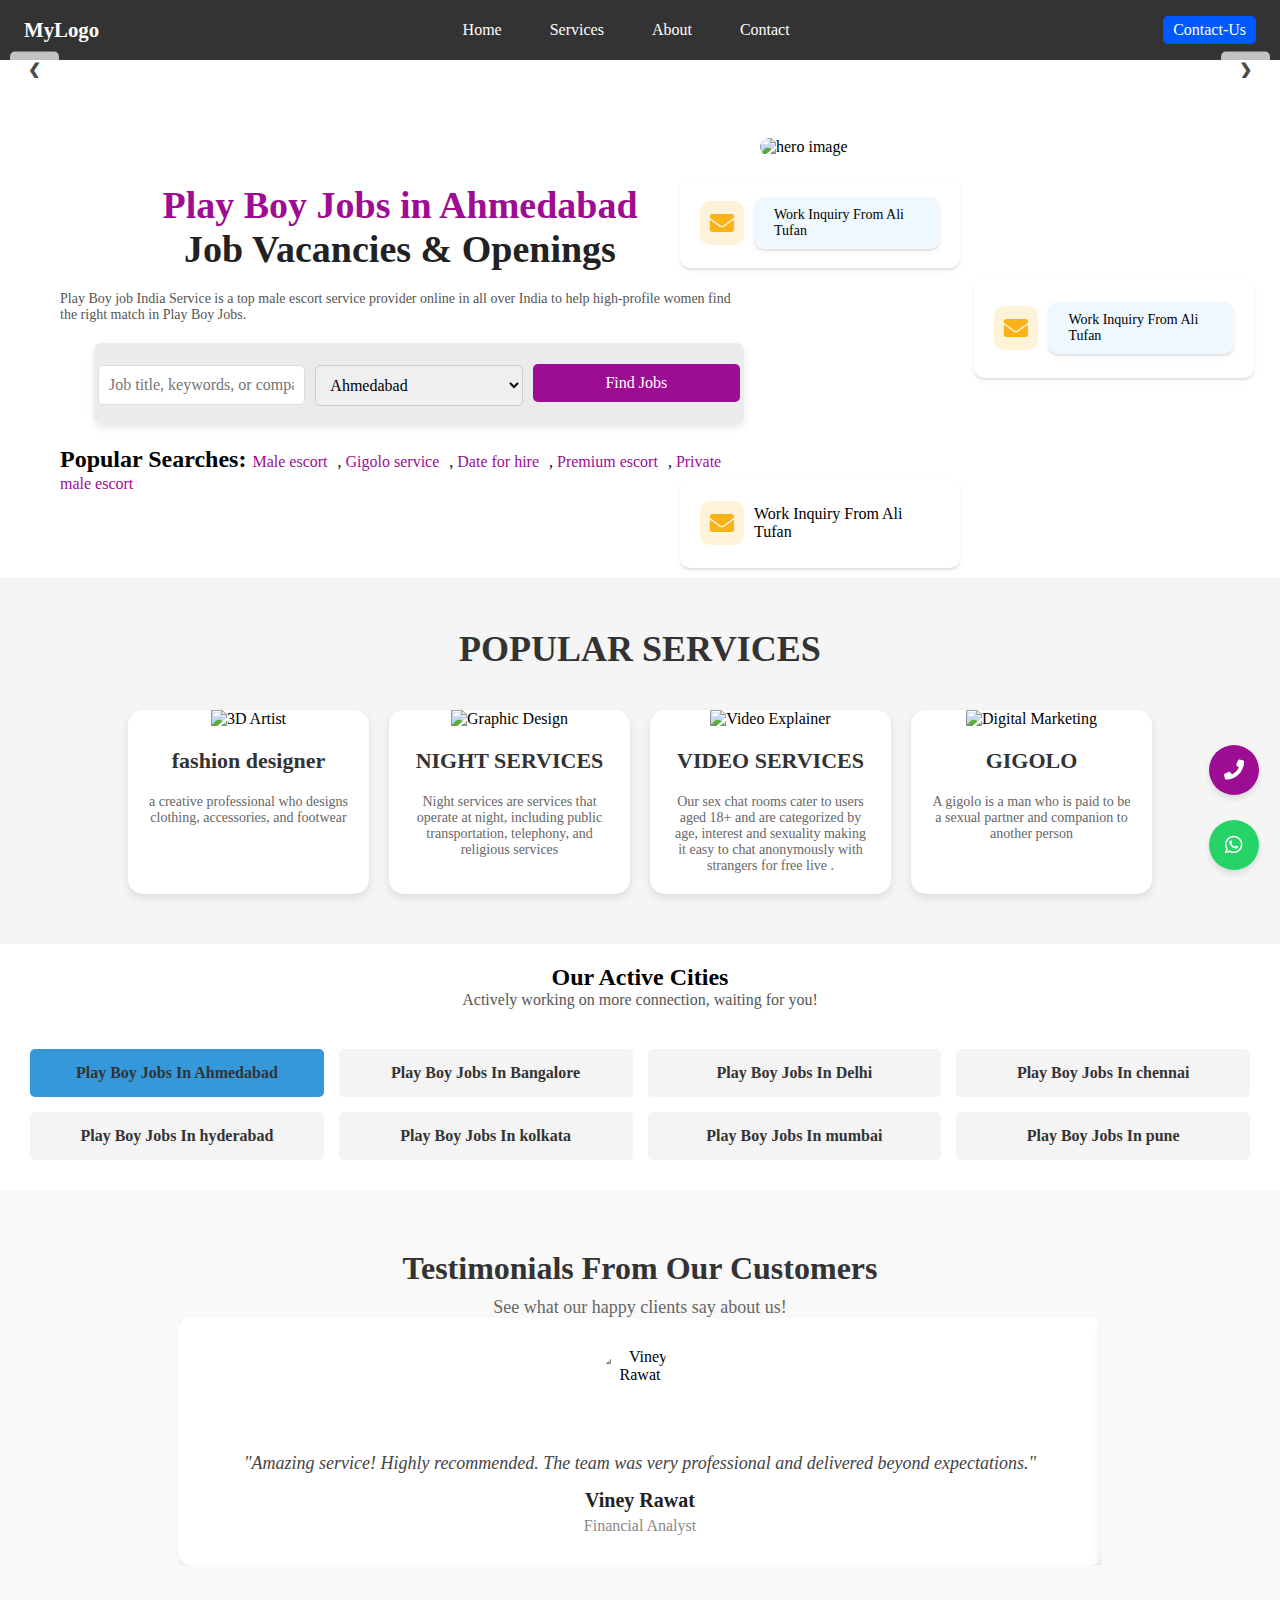
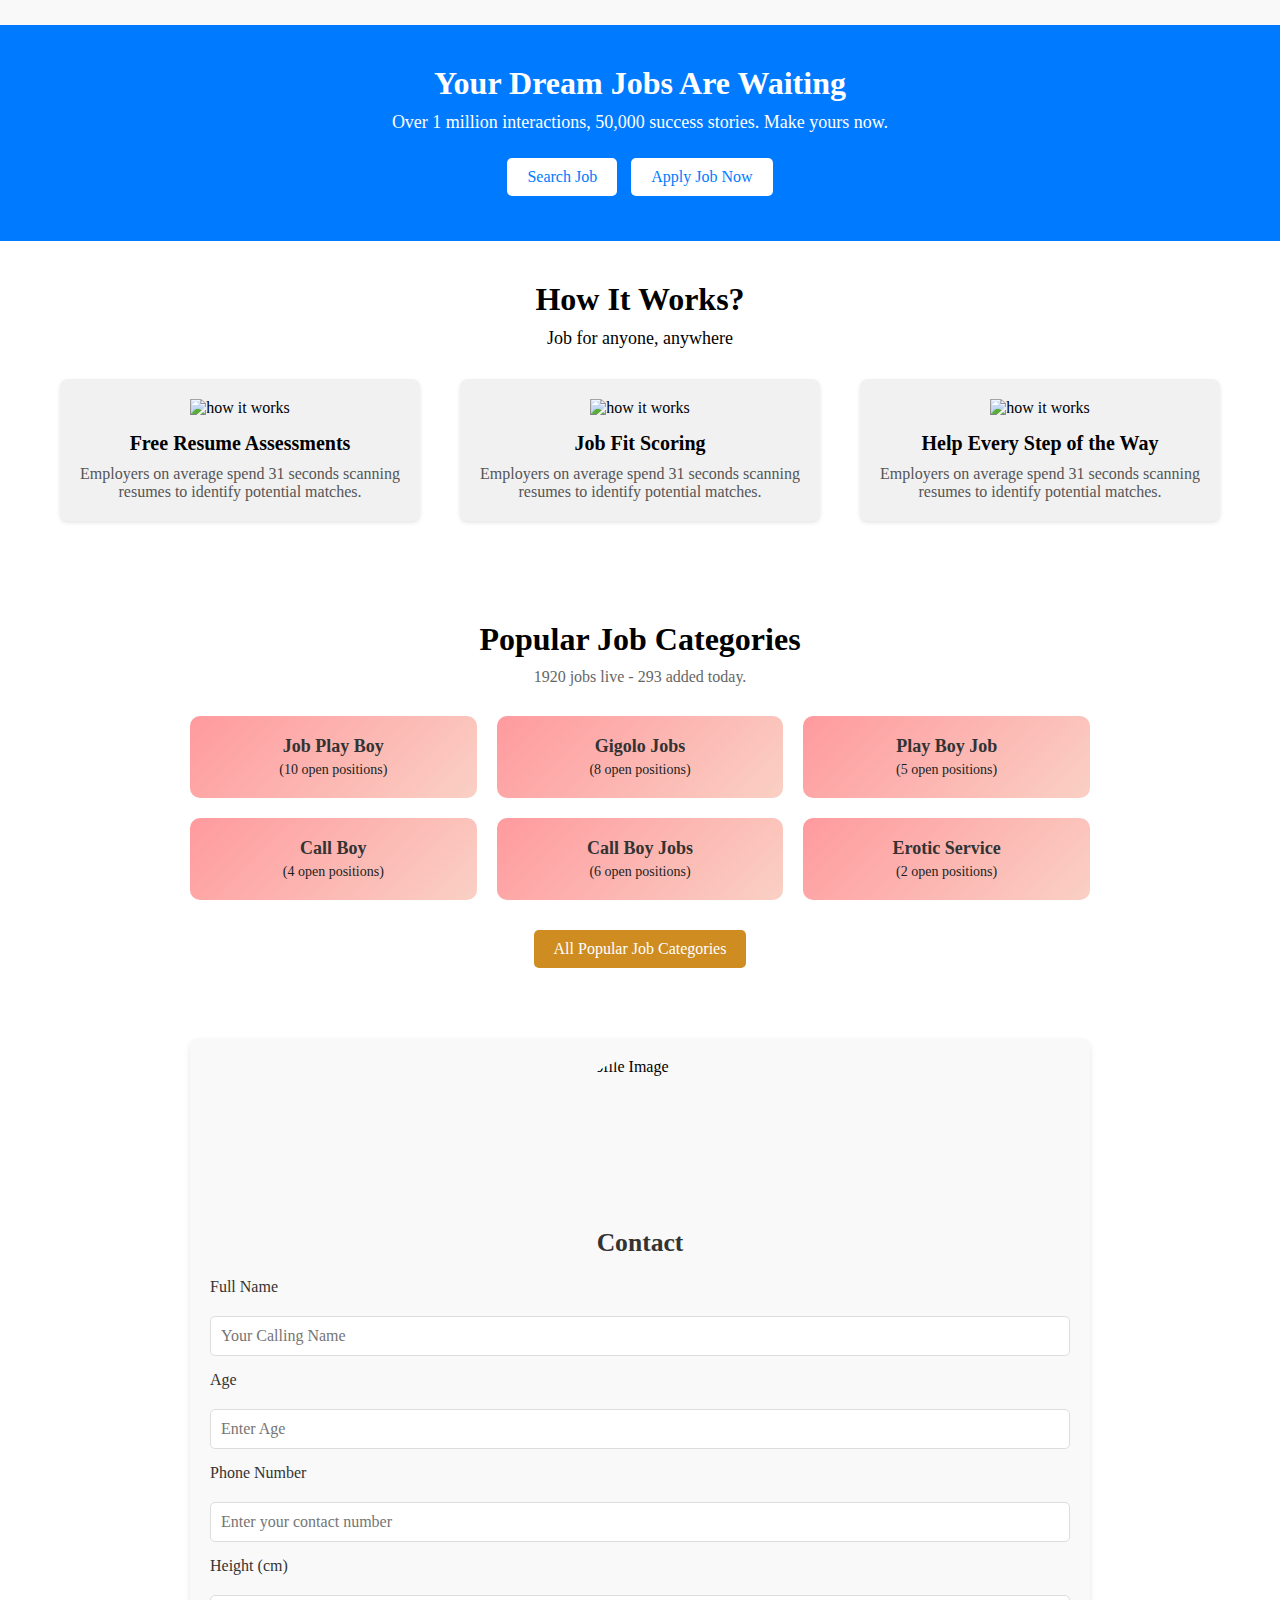
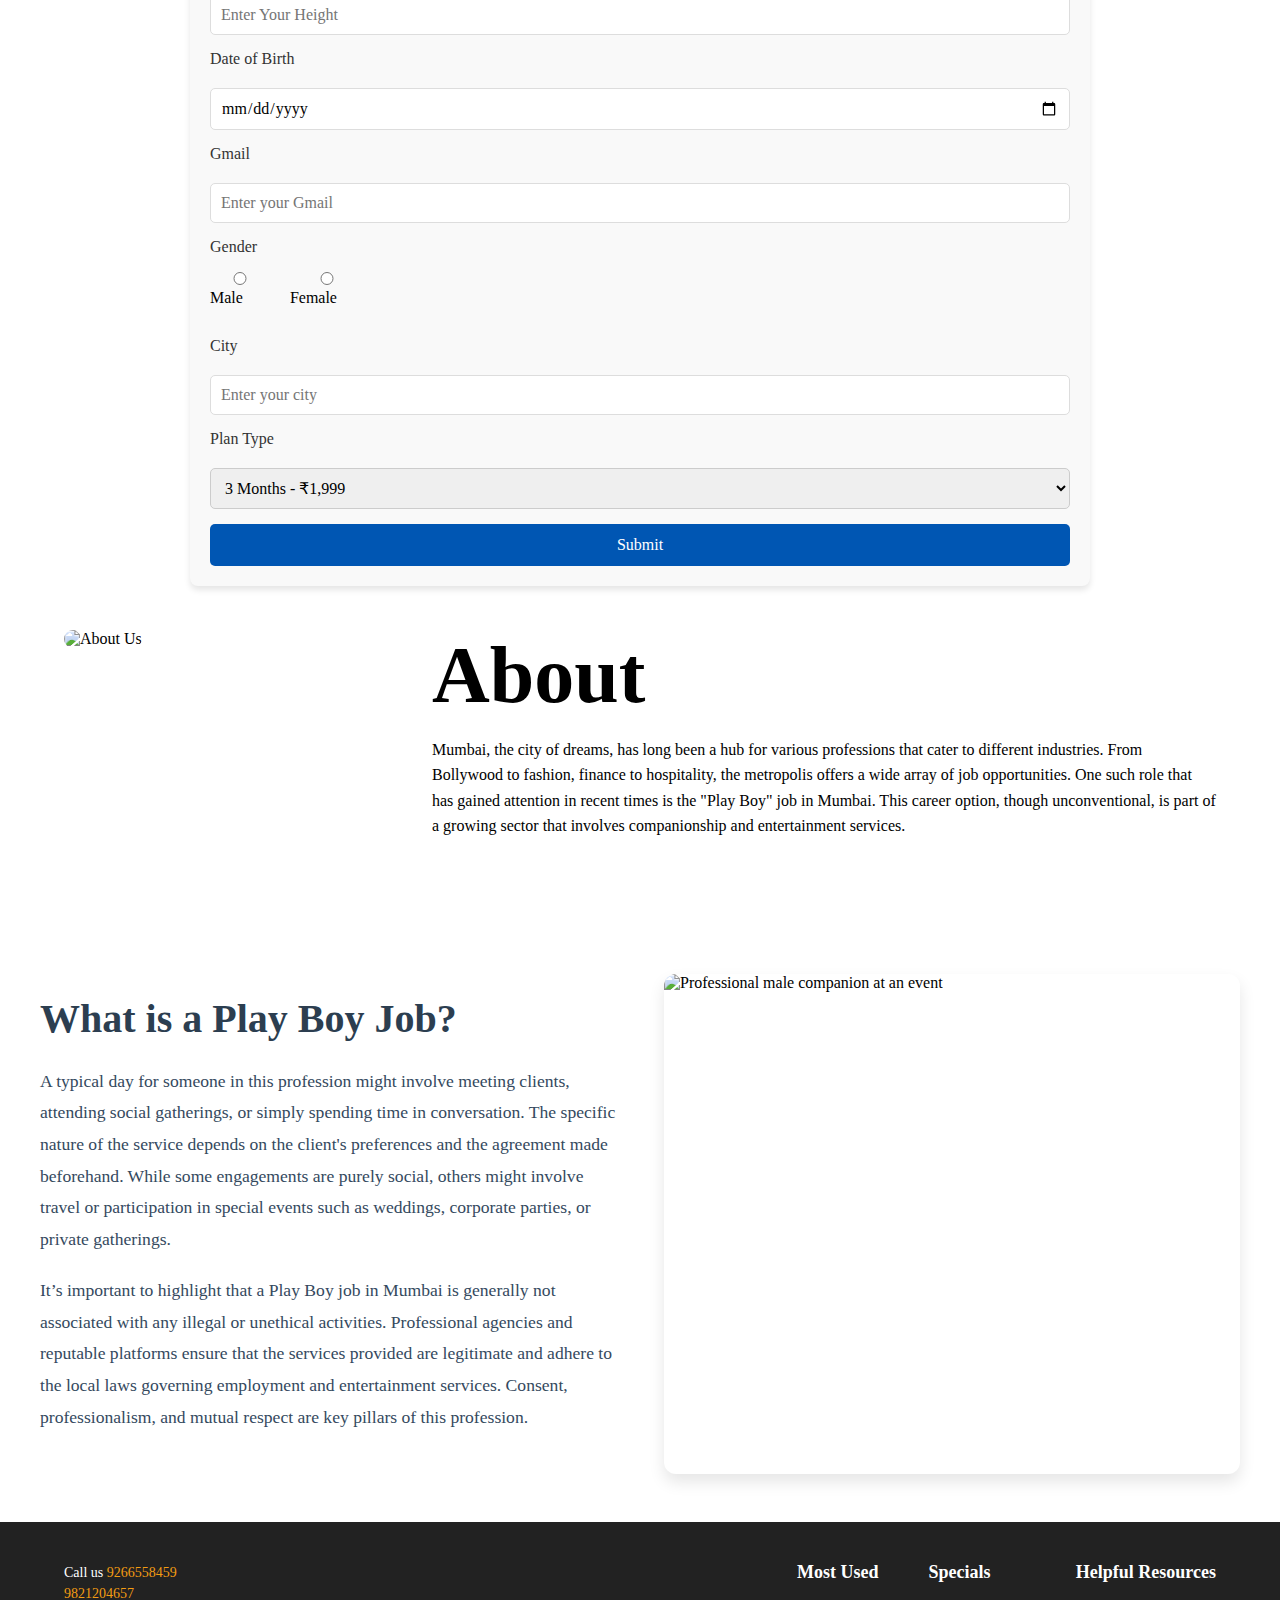
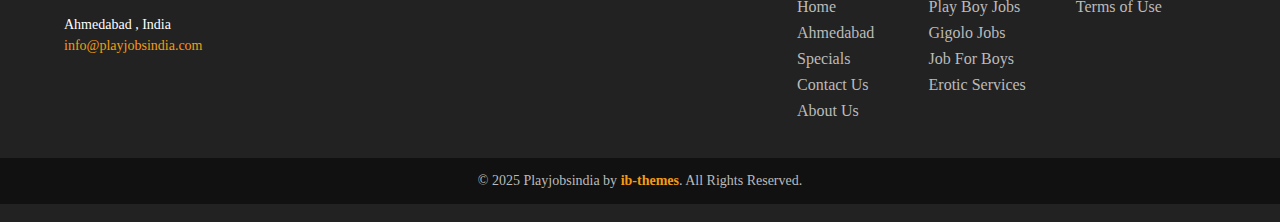
==== Cities/ahmedabad.html @ cc44d90b "Your commit message" ====
<!DOCTYPE html>
<html lang="en">

<head>
    <meta charset="UTF-8">
    <meta name="viewport" content="width=device-width, initial-scale=1.0">
    <title>Play Boy Jobs in Ahmedabad</title>
    <link rel="stylesheet" href="../styles.css">
    <link rel="stylesheet" href="../responsive.css">
    <script src="https://kit.fontawesome.com/a076d05399.js" crossorigin="anonymous"></script>
    <link rel="stylesheet" href="https://cdnjs.cloudflare.com/ajax/libs/font-awesome/4.7.0/css/font-awesome.min.css">
    <link rel="stylesheet" href="https://cdnjs.cloudflare.com/ajax/libs/font-awesome/5.15.4/css/all.min.css">
    <script src="https://cdn.tailwindcss.com"></script>


</head>
<style>
    .tel_a,
    .whatsapp_a {
        position: fixed;
        width: 50px;
        height: 50px;
        display: flex;
        justify-content: center;
        align-items: center;
        color: white;
        border-radius: 50%;
        z-index: 1000;
        text-decoration: none;
        box-shadow: 0 4px 6px rgba(0, 0, 0, 0.1);
    }

    .tel_a {
        right: 11px;
        /* top: 65%; */
        bottom: 20%;
        background-color: #9d0d93;
    }

    .whatsapp_a {
        right: 11px;
        /* top: 75%; */
        bottom: 20%;
        background-color: #25D366;
    }

    /* Icon size */
    .fa-phone,
    .fa-whatsapp {
        font-size: 20px;
    }
</style>

<body>

    <a href="tel:+91-9876543210" class="tel_a" style="right: 21px; bottom: 105px; background-color: #9d0d93;"
        target="_blank" rel="noreferrer noopener">
        <i class="fa fa-phone" aria-hidden="true"></i>
    </a>
    <a href="https://wa.me/+91-0987654321" class="whatsapp_a"
        style="right: 21px; bottom: 30px; background-color: #25D366;" target="_blank" rel="noreferrer noopener">
        <i class="fab fa-whatsapp whatsapp-logo"></i>
    </a>

    <header>
        <nav class="navbar">
            <div class="navbar-left">
                <button class="navbar-toggle" aria-label="Toggle navigation">☰</button>
                <div class="navbar-logo">
                    <a href="/index.html">MyLogo</a>
                </div>
            </div>

            <ul class="navbar-menu">
                <li><a href="#">Home</a></li>
                <li><a href="#jobs" class="dropdown-toggle">Services</a></li>
                <li><a href="#about">About</a></li>
                <li><a href="#profile-container">Contact</a></li>
            </ul>

            <div class="navbar-buttons">
                <a href="tel:+91-9876543210">
                    <div class="blinking-tag">Contact-Us</div>
                </a>
            </div>
        </nav>
    </header>
    <!-- slider-container -->

    <div class="slider-container">
        <div class="slide">
            <img src="https://images.unsplash.com/photo-1560439972-1af698047fa3?q=80&w=1374&auto=format&fit=crop&ixlib=rb-4.0.3&ixid=M3wxMjA3fDB8MHxwaG90by1wYWdlfHx8fGVufDB8fHx8fA%3D%3D"
                alt="" />
            <div class="caption">
                <h3>FIND YOUR DREAM-PARTNER</h3>
                <p>Finding your dream partner is about self-awareness, compatibility, and emotional connection.</p>
                <button>Join-Us</button>
            </div>
        </div>

        <div class="slide">
            <img src="https://images.unsplash.com/photo-1550155891-1ab2d265d9c3?q=80&w=1374&auto=format&fit=crop&ixlib=rb-4.0.3&ixid=M3wxMjA3fDB8MHxwaG90by1wYWdlfHx8fGVufDB8fHx8fA%3D%3D"
                alt="" />
            <div class="caption">
                <h3>FIND YOUR DREAM-PARTNER</h3>
                <p>Finding your dream partner is about self-awareness, compatibility, and emotional connection.</p>
                <button>Join-Us</button>
            </div>
        </div>

        <div class="slide">
            <img src="https://images.unsplash.com/photo-1592398289517-d9437d109bc2?q=80&w=1470&auto=format&fit=crop&ixlib=rb-4.0.3&ixid=M3wxMjA3fDB8MHxwaG90by1wYWdlfHx8fGVufDB8fHx8fA%3D%3D"
                alt="" />
            <div class="caption">
                <h3>FIND YOUR DREAM-PARTNER</h3>
                <p>Finding your dream partner is about self-awareness, compatibility, and emotional connection.</p>
                <button>Join-Us</button>
            </div>
        </div>

        <div class="slide">
            <img src="https://images.unsplash.com/photo-1622504549828-0d1bc1b7615d?q=80&w=1470&auto=format&fit=crop&ixlib=rb-4.0.3&ixid=M3wxMjA3fDB8MHxwaG90by1wYWdlfHx8fGVufDB8fHx8fA%3D%3D"
                alt="" />
            <div class="caption">
                <h3>FIND YOUR DREAM-PARTNER</h3>
                <p>Finding your dream partner is about self-awareness, compatibility, and emotional connection.</p>
                <button>Join-Us</button>
            </div>
        </div>


        <span class="arrow prev" onclick="controller(-1)">&#10094;</span>
        <span class="arrow next" onclick="controller(1)">&#10095;</span>
    </div>

    <!-- ================banner-section================= -->

    <section class="banner-section">
        <div class="auto-container">
            <div class="row">
                <!-- Left Content -->
                <div class="content-column">
                    <div class="inner-column">
                        <div class="title-box">
                            <h3><span class="colored">Play Boy Jobs in Ahmedabad</span><br> Job Vacancies & Openings</h3>
                            <div class="text">Play Boy job India Service is a top male escort service provider online in
                                all over India to help high-profile women find the right match in Play Boy Jobs.</div>
                        </div>

                        <!-- Job Search Form -->
                        <div class="container">
                            <div class="job-search-form">
                                <form>
                                    <div class="form-group">
                                        <input type="text" name="job_search"
                                            placeholder="Job title, keywords, or company">
                                    </div>
                                    <div class="form-group">
                                        <!-- <span class="icon"><i class="fas fa-map-marker-alt"></i></span> -->
                                        <select>
                                            <option disabled selected>Ahmedabad</option>
                                            <option value="Mumbai">Mumbai</option>
                                            <option value="Pune">Pune</option>
                                            <option value="Goa">Goa</option>
                                            <option value="Hyderabad">Hyderabad</option>
                                            <option value="Chennai">Chennai</option>
                                            <option value="Kolkata">Kolkata</option>
                                        </select>
                                    </div>
                                    <div class="form-group btn-box">
                                        <button type="submit" class="theme-btn">Find Jobs</button>
                                    </div>
                                </form>
                            </div>
                        </div>

                        <!-- Popular Searches -->
                        <div class="popular-searches">
                            <span class="title">Popular Searches: </span>
                            <a href="#">Male escort</a>, <a href="#">Gigolo service</a>, <a href="#">Date for hire</a>,
                            <a href="#">Premium escort</a>, <a href="#">Private male escort</a>
                        </div>
                    </div>
                </div>

                <!-- Right Image Column -->
                <div class="image-column">
                    <div class="image-box">
                        <img src="https://i.pinimg.com/736x/96/c2/92/96c292b9d99765be9cb2993d35651039.jpg"
                            alt="hero image">
                    </div>
                </div>
                <div id="img-box">
                    <i class="fa fa-envelope"
                        style="font-size:24px; padding:10px ; background-color: #FEF2D9; border-radius: 10px; color: #FAB317;"></i>
                    <p>Work Inquiry From
                        Ali Tufan
                    </p>
                </div>
                <div id="img-box2">
                    <i class="fa fa-envelope"
                        style="font-size:24px; padding:10px ; background-color: #FEF2D9; border-radius: 10px; color: #FAB317;"></i>
                    <p>Work Inquiry From
                        Ali Tufan
                    </p>
                </div>
                <div id="img-box3">
                    <i class="fa fa-envelope"
                        style="font-size:24px; padding:10px ; background-color: #FEF2D9; border-radius: 10px; color: #FAB317;"></i>
                    <p>Work Inquiry From
                        Ali Tufan
                    </p>
                </div>
            </div>
        </div>
    </section>

    <!-- =======================================services=========================== -->

    <section class="services" id="jobs">
        <h2>POPULAR SERVICES</h2>
        <div class="service-grid">
            <div class="service-card">
                <img src="https://i.pinimg.com/736x/cb/ee/96/cbee961c0a843c94cdf57c15c190bc5f.jpg" alt="3D Artist">
                <h3>fashion designer</h3>
                <p> a creative professional who designs clothing, accessories, and footwear</p>
            </div>
            <div class="service-card">
                <img src="https://i.pinimg.com/736x/65/b3/b2/65b3b22b02936aeac9530bd9e13bb957.jpg" alt="Graphic Design">
                <h3>NIGHT SERVICES</h3>
                <p>Night services are services that operate at night, including public transportation, telephony, and
                    religious services</p>
            </div>
            <div class="service-card">
                <img src="https://i.pinimg.com/736x/9f/69/a7/9f69a78a827f459b8a5b2a54199bc01d.jpg"
                    alt="Video Explainer">
                <h3>VIDEO SERVICES</h3>
                <p>Our sex chat rooms cater to users aged 18+ and are categorized by age, interest and sexuality making
                    it easy to chat anonymously with strangers for free live .</p>
            </div>
            <div class="service-card">
                <img src="https://i.pinimg.com/736x/53/f3/c6/53f3c66dc0bea7f7d702923ff4ca9a2c.jpg"
                    alt="Digital Marketing">
                <h3>GIGOLO</h3>
                <p>A gigolo is a man who is paid to be a sexual partner and companion to another person</p>
            </div>
        </div>
    </section>


    <section id="active-cities">
        <div id="heading">
            <h2>Our Active Cities</h2>
            <p>Actively working on more connection, waiting for you!</p>
        </div>

        <div id="city-links">
            <div class="city">
                <a href="ahmedabad.html" style="background-color: #3498DB;">Play Boy Jobs In Ahmedabad</a>
            </div>
            <div class="city">
                <a href="banglore.html">Play Boy Jobs In Bangalore</a>
            </div>
            <div class="city">
                <a href="Delhi.html">Play Boy Jobs In Delhi</a>
            </div>
            <div class="city">
                <a href="chennai.html">Play Boy Jobs In chennai</a>
            </div>
            <div class="city">
                <a href="hyderabad.html">Play Boy Jobs In hyderabad</a>
            </div>
            <div class="city">
                <a href="kolkata.html">Play Boy Jobs In kolkata</a>
            </div>
            <div class="city">
                <a href="mumbai.html">Play Boy Jobs In mumbai</a>
            </div>
            <div class="city">
                <a href="pune.html">Play Boy Jobs In pune</a>
            </div>
        </div>


    </section>

    <!-- ==================================================testimonial-section===================== -->
    <section class="testimonial-section">
        <div class="container">
            <div class="sec-title text-center">
                <h2>Testimonials From Our Customers</h2>
                <p>See what our happy clients say about us!</p>
            </div>
            <div class="testimonial-carousel">
                <div class="testimonial-track">
                    <!-- Testimonial Cards -->
                    <div class="testimonial-card">
                        <div class="reviewer-img">
                            <img src="https://i.pinimg.com/736x/34/ae/5c/34ae5c14367bb76db484e59cf4d4691a.jpg"
                                alt="Viney Rawat">
                        </div>
                        <div class="testimonial-content">
                            <p>"Amazing service! Highly recommended. The team was very professional and delivered beyond
                                expectations."</p>
                        </div>
                        <div class="testimonial-info">
                            <h4>Viney Rawat</h4>
                            <span>Financial Analyst</span>
                        </div>
                    </div>

                    <div class="testimonial-card">
                        <div class="reviewer-img">
                            <img src="https://i.pinimg.com/736x/8d/f1/14/8df114c8c324f0b44e18a008f83ef41a.jpg"
                                alt="Aditya Sharma">
                        </div>
                        <div class="testimonial-content">
                            <p>"They provide 100% genuine service. Been using them since 2005, and I am extremely
                                satisfied."</p>
                        </div>
                        <div class="testimonial-info">
                            <h4>Aditya Sharma</h4>
                            <span>Software Engineer</span>
                        </div>
                    </div>

                    <div class="testimonial-card">
                        <div class="reviewer-img">
                            <img src="https://i.pinimg.com/736x/7a/44/3d/7a443dff8d701f115093e763296360c7.jpg"
                                alt="Radhika Patel">
                        </div>
                        <div class="testimonial-content">
                            <p>"Their marketing service helped me gain more clients locally. I would definitely use them
                                again!"</p>
                        </div>
                        <div class="testimonial-info">
                            <h4>Radhika Patel</h4>
                            <span>Marketing Executive</span>
                        </div>
                    </div>
                </div>
            </div>
        </div>
    </section>


    <!-- ==========================================================call-to-action-two========================= -->
    <section class="call-to-action-two" style="background-image: url(1.jpg);">
        <div class="auto-container">
            <div class="sec-title light text-center">
                <h2>Your Dream Jobs Are Waiting</h2>
                <div class="text">Over 1 million interactions, 50,000 success stories. Make yours now.</div>
            </div>
            <div class="btn-box">
                <a class="theme-btn btn-style-three" href="#">Search Job</a>
                <a class="theme-btn btn-style-two" href="#">Apply Job Now</a>
            </div>
        </div>
    </section>

    <section class="work-section">
        <div class="auto-container">
            <div class="sec-title text-center">
                <h2>How It Works?</h2>
                <div class="text" style="text-align: center;">Job for anyone, anywhere</div>
            </div>
            <div class="row">
                <div class="work-block">
                    <div class="inner-box">
                        <figure class="image">
                            <img src="https://www.playboyjobsindia.com/images/resource/work-1.png" alt="how it works">
                        </figure>
                        <h5>Free Resume Assessments</h5>
                        <p>Employers on average spend 31 seconds scanning resumes to identify potential matches.</p>
                    </div>
                </div>
                <div class="work-block">
                    <div class="inner-box">
                        <figure class="image">
                            <img src="https://www.playboyjobsindia.com/images/resource/work-2.png" alt="how it works">
                        </figure>
                        <h5>Job Fit Scoring</h5>
                        <p>Employers on average spend 31 seconds scanning resumes to identify potential matches.</p>
                    </div>
                </div>
                <div class="work-block">
                    <div class="inner-box">
                        <figure class="image">
                            <img src="https://www.playboyjobsindia.com/images/resource/work-3.png" alt="how it works">
                        </figure>
                        <h5>Help Every Step of the Way</h5>
                        <p>Employers on average spend 31 seconds scanning resumes to identify potential matches.</p>
                    </div>
                </div>
            </div>
        </div>
    </section>

    <!-- ===================================gallery-section===================================== -->


    <!-- ============================================Popular Job Categories================================= -->

    <section class="job-categories" id="hh">
        <div class="container">
            <div class="section-title">
                <h2>Popular Job Categories</h2>
                <p>1920 jobs live - 293 added today.</p>
            </div>
            <div class="categories-grid">
                <a href="/specials/job-play-boy" class="category-card">
                    <h3>Job Play Boy</h3>
                    <p>(10 open positions)</p>
                </a>
                <a href="/specials/gigolo-jobs" class="category-card">
                    <h3>Gigolo Jobs</h3>
                    <p>(8 open positions)</p>
                </a>
                <a href="/specials/play-boy-job" class="category-card">
                    <h3>Play Boy Job</h3>
                    <p>(5 open positions)</p>
                </a>
                <a href="/specials/call-boy" class="category-card">
                    <h3>Call Boy</h3>
                    <p>(4 open positions)</p>
                </a>
                <a href="/specials/call-boy-jobs" class="category-card">
                    <h3>Call Boy Jobs</h3>
                    <p>(6 open positions)</p>
                </a>
                <a href="/specials/erotic-service" class="category-card">
                    <h3>Erotic Service</h3>
                    <p>(2 open positions)</p>
                </a>
            </div>
            <div class="all-categories">
                <a href="#" class="btn">All Popular Job Categories</a>
            </div>
        </div>
    </section>




    <!-- =============================================contact us ===================== -->

    <div id="profile-container">
        <img src="https://i.pinimg.com/736x/b7/87/d1/b787d1ed072b9d69a8b1589d99a6e250.jpg" alt="Profile Image"
            id="profile-image">
        <div class="form-section">
            <h3>Contact</h3>
            <form id="profile-form">
                <div class="form-group">
                    <label for="full-name" class="form-label">Full Name</label>
                    <input type="text" id="full-name" name="fullName" placeholder="Your Calling Name" required>

                    <label for="age" class="form-label">Age</label>
                    <input type="number" id="age" name="age" placeholder="Enter Age" required>

                    <label for="phone-number" class="form-label">Phone Number</label>
                    <input type="number" id="phone-number" name="phone" placeholder="Enter your contact number"
                        required>

                    <label for="height" class="form-label">Height (cm)</label>
                    <input type="number" id="height" name="height" placeholder="Enter Your Height" required>

                    <label for="dob" class="form-label">Date of Birth</label>
                    <input type="date" id="dob" name="dob" required>

                    <label for="email" class="form-label">Gmail</label>
                    <input type="email" id="email" name="gmail" placeholder="Enter your Gmail" required>

                    <label for="gender" class="form-label">Gender</label>
                    <div class="gender-options">
                        <div>
                            <input type="radio" id="male" name="gender" value="male">
                            <label for="male">Male</label>
                        </div>
                        <div>
                            <input type="radio" id="female" name="gender" value="female">
                            <label for="female">Female</label>
                        </div>
                    </div>

                    <label for="city" class="form-label">City</label>
                    <input type="text" id="city" name="city" placeholder="Enter your city" required>

                    <label for="plan-type" class="form-label">Plan Type</label>
                    <select id="plan-type" name="playType" required>
                        <option disabled>Select Play Type</option>
                        <option value="3-months">3 Months - ₹1,999</option>
                        <option value="6-months">6 Months - ₹3,499</option>
                        <option value="12-months">12 Months - ₹4,999</option>
                    </select>

                    <button type="submit" id="submit-btn">Submit</button>
                </div>
            </form>
        </div>
    </div>


    <!-- About Section -->
    <section id="about" class="about">
        <div class="container">
            <div class="about-content">
                <div class="about-image">
                    <img src="https://i.pinimg.com/736x/d1/0b/d2/d10bd22071329cfb0d02f15dec298222.jpg" alt="About Us">
                </div>
                <div class="about-text">
                    <h2>About</h2>
                    <p>Mumbai, the city of dreams, has long been a hub for various professions that cater to different
                        industries. From Bollywood to fashion, finance to hospitality, the metropolis offers a wide
                        array of job opportunities. One such role that has gained attention in recent times is the "Play
                        Boy" job in Mumbai. This career option, though unconventional, is part of a growing sector that
                        involves companionship and entertainment services.</p>
                </div>
            </div>
        </div>
    </section>


    <!-- what is play boy job  -->
    <section class="playboy-job-section">
        <div class="content-container">
            <!-- Text Content -->
            <div class="text-content">
                <h2>What is a Play Boy Job?</h2>
                <p>A typical day for someone in this profession might involve meeting clients, attending social
                    gatherings, or simply spending time in conversation. The specific nature of the service depends on
                    the client's preferences and the agreement made beforehand. While some engagements are purely
                    social, others might involve travel or participation in special events such as weddings, corporate
                    parties, or private gatherings.</p>

                <p>It’s important to highlight that a Play Boy job in Mumbai is generally not associated with any
                    illegal or unethical activities. Professional agencies and reputable platforms ensure that the
                    services provided are legitimate and adhere to the local laws governing employment and entertainment
                    services. Consent, professionalism, and mutual respect are key pillars of this profession.</p>
            </div>

            <!-- Image Section -->
            <div class="image-container">
                <img src="https://i.pinimg.com/736x/47/1a/9d/471a9ded77c79e6bc627622f149001b6.jpg"
                    alt="Professional male companion at an event" class="styled-image">
            </div>
        </div>
    </section>



    <footer class="footer" id="solutions">
        <div class="container">
            <div class="footer-widgets">
                <div class="footer-about">
                    <div class="footer-logo">
                        <!-- <a href="/gallery#"><img src="" alt="brand"></a> -->
                    </div>
                    <p class="footer-phone">
                        <span>Call us </span>
                        <a href="tel:+919266558459">9266558459</a><br>
                        <a href="tel:+919821204657">9821204657</a>
                    </p>
                    <p class="footer-address">
                        Ahmedabad , India<br>
                        <a class="footer-email" href="mailto:info@playjobsindia.com">info@playjobsindia.com</a>
                    </p>
                </div>
                <div class="footer-links">
                    <div class="footer-column">
                        <h4>Most Used</h4>
                        <ul>
                            <li><a href="#">Home</a></li>
                            <li><a href="#">Ahmedabad</a></li>
                            <li><a href="#">Specials</a></li>
                            <li><a href="#">Contact Us</a></li>
                            <li><a href="#">About Us</a></li>
                        </ul>
                    </div>
                    <div class="footer-column">
                        <h4>Specials</h4>
                        <ul>
                            <li><a href="#">Play Boy Jobs</a></li>
                            <li><a href="#">Gigolo Jobs</a></li>
                            <li><a href="#">Job For Boys</a></li>
                            <li><a href="#">Erotic Services</a></li>
                        </ul>
                    </div>
                    <div class="footer-column">
                        <h4>Helpful Resources</h4>
                        <ul>
                            <li><a href="#">Terms of Use</a></li>
                        </ul>
                    </div>
                </div>
            </div>
        </div>
        <div class="footer-bottom">
            <div class="container">
                <div class="footer-copyright">
                    <p>© 2025 Playjobsindia by <a href="#">ib-themes</a>. All Rights Reserved.</p>
                </div>
            </div>
        </div>
    </footer>



    <!-- Back to Top Button -->
    <button id="back-to-top" title="Go to top"><i class="fas fa-arrow-up"></i></button>

    <script src="../script.js"></script>
</body>

</html>
---- styles.css ----
/* General Reset */
* {
    margin: 0;
    padding: 0;
    box-sizing: border-box;
    font-family: gilroy;
}

html,
body {
    width: 100%;
    height: 100%;
}


/* Navbar Styling */
.navbar {
    display: flex;
    justify-content: space-between;
    align-items: center;
    background-color: #333;
    padding: 0.8rem 1.5rem;
    color: white;
    position: relative;
}

/* Toggle button on the left */
.navbar-toggle {
    display: none;
    background: none;
    border: none;
    color: white;
    font-size: 1.5rem;
    cursor: pointer;
    margin-right: 10px;
}

.navbar-left {
    display: flex;
    align-items: center;
}

.navbar-logo a {
    font-size: 1.3rem;
    font-weight: bold;
    color: white;
    text-decoration: none;
}

.navbar-menu {
    display: flex;
    align-items: center;
    gap: 1rem;
    justify-content: center;
    flex-grow: 1;
    z-index: 1000;
}


.navbar-menu li {
    position: relative;
    list-style: none;
}

.navbar-menu a {
    color: white;
    padding: 0.5rem 1rem;
    display: block;
    text-decoration: none;
}

/* Dropdown Menu */
.dropdown-menu {
    display: none;
    position: absolute;
    top: 100%;
    left: 0;
    padding: 0.5rem 0;
    border-radius: 4px;
    z-index: 1000;
    min-width: 150px;
}

.dropdown-menu a {
    padding: 0.5rem 1rem;
    display: block;
    color: white;
}

.dropdown-menu a:hover {
    background-color: #0056b3;
}

/* Buttons */
.navbar-buttons {
    display: flex;
    gap: 0.5rem;
    margin-left: auto;
}

.btn {
    padding: 0.3rem 0.8rem;
    border: none;
    border-radius: 4px;
    cursor: pointer;
    font-size: 0.85rem;
}

.btn.primary {
    background-color: #007bff;
    color: white;
}

.btn.primary:hover {
    background-color: #0056b3;
}

.btn.secondary {
    background-color: #f8f9fa;
    color: #333;
}

.btn.secondary:hover {
    background-color: #e2e6ea;
}



.blinking-tag {
    display: inline-block;
    margin-left: 10px;
    padding: 5px 10px;
    background-color: rgb(0, 89, 255);
    color: white;
    border-radius: 5px;
    animation: blink 1s infinite;
}

@keyframes blink {

    0%,
    100% {
        opacity: 1;
    }

    50% {
        opacity: 0;
    }
}

@media (max-width: 768px) {
    .blinking-tag {
        padding: 3px 7px;
        font-size: 14px;
    }
}


/* ===================================.hero {===================== */
.slider-container {
    position: relative;
    width: 100%;
}

/* Hide all slides by default */
.slide {
    display: none;
}

/* Make images responsive */
.slide img {
    width: 100%;
    height: auto;
    /* Adjust dynamically */
    max-height: 500px;
    /* Set a max height for larger screens */
    object-fit: cover;
}

/* Arrows */
.arrow {
    cursor: pointer;
    position: absolute;
    top: 50%;
    transform: translateY(-50%);
    color: black;
    background-color: white;
    padding: 8px 18px;
    font-weight: bold;
    border: none;
    border-radius: 5px;
    opacity: 0.7;
    transition: 0.3s;
}

.arrow:hover {
    opacity: 1;
}

.next {
    right: 10px;
}

.prev {
    left: 10px;
}

/* Caption */
.caption {
    color: white;
    font-size: 1.5rem;
    /* Default font size */
    font-weight: bold;
    position: absolute;
    top: 20%;
    width: 100%;
    text-align: center;
    /* background-color: rgba(0, 0, 0, 0.5); */
    padding: 65px 0;
}

/* Heading inside caption */
.caption h3 {
    font-size: 3rem;
    color: rgb(255, 238, 3);
    margin-bottom: 10px;
}

/* Paragraph inside caption */
.caption p {
    font-size: 1.3rem;
    font-weight: 400;
    letter-spacing: 2px;
    color: rgb(255, 255, 255);
    background-color: #201f1f57;
    padding: 10px;
}

/* Button inside caption */
.caption button {
    margin-top: 10px;
    padding: 10px 30px;
    font-size: 1rem;
    background-color: orangered;
    border: none;
    color: white;
    border-radius: 10px;
    cursor: pointer;
    transition: 0.3s;
}

.caption button:hover {
    background-color: darkred;
}






/* Banner Section */
.banner-section {
    width: 100%;
    height: 500px;
    background-color: #ffffff;
    padding: 60px 20px;
    display: flex;
    justify-content: center;
    align-items: center;
    position: relative;
}

.auto-container {
    width: 100%;
    max-width: 1200px;
    margin: auto;
}

/* Two Column Layout */
.row {
    display: flex;
    flex-wrap: wrap;
    justify-content: space-between;
    align-items: center;
}

/* Left Content Column */
.content-column {
    width: 60%;
    padding: 20px;
}

/* Right Image Column */
.image-column {
    width: 40%;
    display: flex;
    justify-content: center;

}

#img-box {
    height: 90px;
    border-radius: 10px;
    width: 280px;
    background-color: #FFFFFF;
    -webkit-border-radius: 10px;
    -moz-border-radius: 10px;
    -ms-border-radius: 10px;
    -o-border-radius: 10px;
    display: flex;
    justify-content: center;
    align-items: center;
    position: absolute;
    right: 25%;
    top: 20%;
    gap: 10px;
    padding: 20px;
    box-shadow: 0 2px 2px 0 rgba(0, 0, 0, 0.1), 0 3px 10px 0 rgba(0, 0, 0, 0.03);
}


#img-box p {
    padding: 10px 20px;
    background-color: aliceblue;
    border-radius: 10px;
    font-size: 14px;
    -webkit-border-radius: 10px;
    -moz-border-radius: 10px;
    -ms-border-radius: 10px;
    -o-border-radius: 10px;
    box-shadow: 0 2px 2px 0 rgba(0, 0, 0, 0.1), 0 3px 10px 0 rgba(0, 0, 0, 0.03);
}

#img-box2 {
    height: 100px;
    border-radius: 10px;
    width: 280px;
    background-color: #FFFFFF;
    -webkit-border-radius: 10px;
    -moz-border-radius: 10px;
    -ms-border-radius: 10px;
    -o-border-radius: 10px;
    display: flex;
    justify-content: center;
    align-items: center;
    position: absolute;
    right: 2%;
    top: 40%;
    gap: 10px;
    padding: 20px;
    box-shadow: 0 2px 2px 0 rgba(0, 0, 0, 0.1), 0 3px 10px 0 rgba(0, 0, 0, 0.03);
}


#img-box2 p {
    padding: 10px 20px;
    background-color: aliceblue;
    border-radius: 10px;
    font-size: 14px;
    -webkit-border-radius: 10px;
    -moz-border-radius: 10px;
    -ms-border-radius: 10px;
    -o-border-radius: 10px;
    box-shadow: 0 2px 2px 0 rgba(0, 0, 0, 0.1), 0 3px 10px 0 rgba(0, 0, 0, 0.03);
}

@keyframes shakeIcon {
    0% {
        transform: rotate(0);
    }

    25% {
        transform: rotate(-10deg);
    }

    50% {
        transform: rotate(10deg);
    }

    75% {
        transform: rotate(-10deg);
    }

    100% {
        transform: rotate(0);
    }
}

@keyframes textMove {
    0% {
        transform: translateX(0);
    }

    50% {
        transform: translateX(5px);
    }

    100% {
        transform: translateX(0);
    }
}

#img-box3 {
    height: 90px;
    width: 280px;
    background-color: #FFFFFF;
    border-radius: 10px;
    display: flex;
    justify-content: center;
    align-items: center;
    position: absolute;
    right: 25%;
    top: 80%;
    gap: 10px;
    padding: 20px;
    box-shadow: 0 2px 2px 0 rgba(0, 0, 0, 0.1), 0 3px 10px 0 rgba(0, 0, 0, 0.03);
}

/* Hover Effects Inside the Box */
#img-box3:hover i {
    animation: shakeIcon 0.5s ease-in-out;
}

#img-box3:hover p {
    animation: textMove 0.5s ease-in-out;
}



/* Section styling */
.services {
    width: 100%;
    padding: 50px 10%;
    background-color: #f5f5f5;
    /* Light background */
    text-align: center;
}

.services h2 {
    font-size: 36px;
    color: #333;
    margin-bottom: 40px;
}

.service-grid {
    display: grid;
    grid-template-columns: repeat(4, 1fr);
    /* Exactly 2 cards per row */
    gap: 20px;
    /* Adjust spacing between cards */
    justify-items: center;
}

.service-card {
    width: 100%;
    background-color: #fff;
    border-radius: 15px;
    box-shadow: 0 4px 8px rgba(0, 0, 0, 0.1);
    /* Soft shadow */
    overflow: hidden;
    transition: transform 0.3s ease-in-out;
}

.service-card img {
    width: 100%;
    height: 200px;
    object-fit: cover;
    /* Make sure images cover the area without distortion */
}

.service-card h3 {
    font-size: 22px;
    color: #333;
    margin: 20px 0;
}

.service-card p {
    color: #666;
    font-size: 14px;
    margin: 0 20px 20px;
}

/* Hover effect */
.service-card:hover {
    transform: translateY(-10px);
    /* Slight lift effect on hover */
    box-shadow: 0 6px 12px rgba(0, 0, 0, 0.2);
    /* Increased shadow on hover */
}







/* Testimonials Section */
.testimonial-section {
    padding: 60px 10%;
    background-color: #f9f9f9;
    text-align: center;
}

.testimonial-section .sec-title h2 {
    font-size: 32px;
    color: #333;
    margin-bottom: 10px;
}

.testimonial-section .sec-title p {
    font-size: 18px;
    color: #666;
}

/* Carousel Styling */
.testimonial-carousel {
    width: 100%;
    overflow: hidden;
    position: relative;
    display: flex;
    justify-content: center;
    align-items: center;
}

.testimonial-track {
    display: flex;
    transition: transform 0.6s ease-in-out;
    width: 300%;
}

/* Testimonial Card */
.testimonial-card {
    flex: 1;
    min-width: 100%;
    background: white;
    border-radius: 10px;
    box-shadow: 0px 4px 10px rgba(0, 0, 0, 0.1);
    padding: 30px;
    text-align: center;
    transition: transform 0.3s ease-in-out;
}

/* Reviewer Image */
.reviewer-img {
    width: 90px;
    height: 90px;
    margin: 0 auto 15px;
    overflow: hidden;
    border-radius: 50%;
}

.reviewer-img img {
    width: 100%;
    height: 100%;
    object-fit: cover;
}

/* Text Content */
.testimonial-content p {
    font-size: 18px;
    color: #444;
    margin-bottom: 15px;
    font-style: italic;
}

/* Reviewer Info */
.testimonial-info h4 {
    font-size: 20px;
    color: #222;
    margin: 5px 0;
}

.testimonial-info span {
    font-size: 16px;
    color: #888;
}

/* Dots */
.dots {
    text-align: center;
    margin-top: 15px;
}

.dots span {
    height: 12px;
    width: 12px;
    margin: 0 5px;
    background-color: #bbb;
    display: inline-block;
    border-radius: 50%;
    cursor: pointer;
    transition: background-color 0.3s ease;
}

.dots span.active {
    background-color: #333;
}





/* Title Box */
.title-box h3 {
    font-size: 38px;
    color: #222;
    font-weight: bold;
}

.title-box .colored {
    color: #9d0d93;
}

.title-box .text {
    font-size: 14px;
    color: #555;
    margin-top: 17px;
}

/* Job Search Form */

.job-search-form {
    margin-top: 20px;
    /* padding: 20px; */
    background: rgb(235, 235, 235);
    width: 650px;
    border-radius: 8px;
    box-shadow: 0px 4px 8px rgba(0, 0, 0, 0.1);
    height: 80px;
    display: flex;
    justify-content: center;
    align-items: center;
}

.job-search-form form {
    display: flex;
    align-items: center;
    gap: 10px;
    justify-content: space-between;
}

/* Input and Select Fields */
.form-group {
    flex: 1;
    min-width: 200px;
}

.form-group input {
    width: 100%;
    padding: 10px;
    border: 1px solid #ccc;
    border-radius: 5px;
    font-size: 16px;
}

.form-group select {
    width: 100%;
    padding: 10px;
    border: 1px solid #ccc;
    border-radius: 5px;
    font-size: 16px;
}

/* Submit Button */
.btn-box button {
    background-color: #9d0d93;
    color: white;
    padding: 10px 15px;
    border: none;
    border-radius: 5px;
    cursor: pointer;
    font-size: 16px;
}

.btn-box button:hover {
    background-color: #7a0b72;
}

/* Popular Searches */
.popular-searches {
    margin-top: 20px;
}

.popular-searches .title {
    font-weight: bold;
}

.popular-searches a {
    color: #9d0d93;
    text-decoration: none;
    margin-right: 10px;
}

.popular-searches a:hover {
    text-decoration: underline;
}

/* Image Box */
.image-box {
    width: 500px;
    height: 400px;
    /* box-shadow: 0px 4px 8px rgba(0, 0, 0, 0.1); */

}

.image-box img {
    width: 100%;
    height: 100%;
    border-radius: 10px;
    object-fit: cover;
}







/* ======================img-container========================== */

#img-container {
    width: 1300px;
    margin: 20px auto;
    columns: 7;
    column-gap: 10px;
}


#img-container .box {
    width: 100%;
    margin-bottom: 5px;
}

#img-container .box img {
    max-width: 100%;
    border-radius: 15px;
    -webkit-border-radius: 15px;
    -moz-border-radius: 15px;
    -ms-border-radius: 15px;
    -o-border-radius: 15px;
}


/* Gallery Section Styling */
.profile-gallery {
    padding: 50px 0;
    background-color: #f8f9fa;
}

.profile-title h2 {
    font-size: 38px;
    font-weight: bold;
    text-align: center;
    margin-bottom: 10px;
}

.profile-title .profile-text {
    color: #666;
    font-size: 16px;
    margin-bottom: 30px;
    text-align: center;
    letter-spacing: 2px;
}

.profile-row {
    display: flex;
    flex-wrap: wrap;
    justify-content: center;
    gap: 20px;
}

.profile-card {
    background: #fff;
    border-radius: 10px;
    box-shadow: 0 4px 8px rgba(0, 0, 0, 0.1);
    overflow: hidden;
    transition: transform 0.3s ease;
    text-align: center;
    padding: 15px;
    max-width: 350px;
    height: 460px;
}

.profile-image-wrapper {
    overflow: hidden;
    border-radius: 10px;
}

.profile-image-container {
    height: 250px;
    width: 100%;
}

.profile-image-container img {
    width: 100%;
    height: 100%;
    object-fit: cover;
    border-radius: 10px;
    transition: transform 0.3s ease-in-out;
}

.profile-card:hover .profile-image-container img {
    transform: scale(1.1);
}

.profile-card-content h4 {
    font-size: 20px;
    margin: 10px 0 5px;
    font-weight: bold;
}

.profile-card-content p {
    font-size: 16px;
    color: #666;
    margin-bottom: 10px;
}

.profile-feedback-text {
    font-size: 14px;
    color: #444;
    margin-bottom: 15px;
}

.profile-contact-buttons a {
    display: inline-block;
    margin: 5px;
    padding: 8px 15px;
    background-color: #ce8c21;
    color: #fff;
    text-decoration: none;
    border-radius: 5px;
    transition: background-color 0.3s ease;
}

.profile-contact-buttons a:hover {
    background-color: #F39C12;
}

/* <!-- ============================================Popular Job Categories================================= --> */

/* General Styling */

/* Section Styling */
.job-categories {
    padding: 50px 20px;
    text-align: center;
    background-color: #fff;
}

.section-title h2 {
    font-size: 32px;
    font-weight: bold;
    margin-bottom: 10px;
}

.section-title p {
    font-size: 16px;
    color: #666;
    margin-bottom: 30px;
}

/* Grid Layout */
.categories-grid {
    display: grid;
    grid-template-columns: repeat(auto-fit, minmax(250px, 1fr));
    gap: 20px;
    max-width: 900px;
    margin: 0 auto;
}

/* Category Card */
.category-card {
    background: linear-gradient(135deg, #ff9a9e, #fad0c4);
    color: #201f1f;
    padding: 20px;
    border-radius: 10px;
    text-decoration: none;
    display: flex;
    flex-direction: column;
    align-items: center;
    transition: transform 0.3s ease, box-shadow 0.3s ease;
}

.category-card h3 {
    font-size: 18px;
    font-weight: 600;
    margin-bottom: 5px;
}

.category-card p {
    font-size: 14px;
}

.category-card:hover {
    transform: translateY(-5px);
    box-shadow: 0 10px 20px rgba(0, 0, 0, 0.15);
}

/* Button */
.all-categories {
    margin-top: 30px;
}

.btn {
    display: inline-block;
    padding: 10px 20px;
    background-color: #ce8c21;
    color: #fff;
    text-decoration: none;
    border-radius: 5px;
    font-size: 16px;
    transition: background-color 0.3s ease;
    font-weight: 500;
}

.btn:hover {
    background-color: #F39C12;
}



/* <!-- ==============================================Our Active Cities============================ --> */




#active-cities {
    font-family: Arial, sans-serif;
    margin: 20px;
}

#heading {
    text-align: center;
    margin-bottom: 30px;
}

#heading h2 {
    font-size: 24px;
    font-weight: bold;
}

#heading p {
    font-size: 16px;
    color: #555;
}

#city-links {
    display: grid;
    grid-template-columns: repeat(auto-fill, minmax(250px, 1fr));
    gap: 15px;
    padding: 10px;
}

.city a {
    display: block;
    text-decoration: none;
    background-color: #f4f4f4;
    padding: 15px;
    border-radius: 5px;
    color: #333;
    font-weight: bold;
    text-align: center;
    transition: background-color 0.3s ease;
}

.city a:hover {
    background-color: #007bff;
    color: #fff;
}

.special-links {
    margin-top: 30px;
}

.special a {
    display: block;
    background-color: #ddd;
    padding: 12px;
    margin: 5px 0;
    text-decoration: none;
    text-align: center;
    border-radius: 5px;
    color: #333;
    font-weight: bold;
}

.special a:hover {
    background-color: #28a745;
    color: white;
}








/* <!-- =============================================contact us ===================== --> */


.form-container {
    width: 100%;
    background-color: rgba(17, 24, 39, 1);
    padding: 2rem;
    color: rgba(243, 244, 246, 1);
    display: flex;
    justify-content: center;
    align-items: center;
    flex-direction: column;
}

.title {
    text-align: center;
    font-size: 1.5rem;
    line-height: 2rem;
    font-weight: 700;
}

.form {
    margin-top: 1.5rem;
    width: 300px;
}

.input-group {
    margin-top: 0.25rem;
    font-size: 0.875rem;
    line-height: 1.25rem;
}

.input-group label {
    display: block;
    color: rgba(156, 163, 175, 1);
    margin-bottom: 4px;
}

.input-group input {
    width: 100%;
    border-radius: 0.375rem;
    border: 1px solid rgba(55, 65, 81, 1);
    outline: 0;
    background-color: rgba(17, 24, 39, 1);
    padding: 0.75rem 1rem;
    color: rgba(243, 244, 246, 1);
}

.input-group input:focus {
    border-color: rgba(167, 139, 250);
}

.forgot {
    display: flex;
    justify-content: flex-end;
    font-size: 0.75rem;
    line-height: 1rem;
    color: rgba(156, 163, 175, 1);
    margin: 8px 0 14px 0;
}

.forgot a,
.signup a {
    color: rgba(243, 244, 246, 1);
    text-decoration: none;
    font-size: 14px;
}

.forgot a:hover,
.signup a:hover {
    text-decoration: underline rgba(167, 139, 250, 1);
}

.sign {
    display: block;
    width: 100%;
    background-color: rgba(167, 139, 250, 1);
    padding: 0.75rem;
    text-align: center;
    color: rgba(17, 24, 39, 1);
    border: none;
    border-radius: 0.375rem;
    font-weight: 600;
}

.social-message {
    display: flex;
    align-items: center;
    padding-top: 1rem;
}

.line {
    height: 1px;
    flex: 1 1 0%;
    background-color: rgba(55, 65, 81, 1);
}

.social-message .message {
    padding-left: 0.75rem;
    padding-right: 0.75rem;
    font-size: 0.875rem;
    line-height: 1.25rem;
    color: rgba(156, 163, 175, 1);
}

.social-icons {
    display: flex;
    justify-content: center;
}

.social-icons .icon {
    border-radius: 0.125rem;
    padding: 0.75rem;
    border: none;
    background-color: transparent;
    margin-left: 8px;
}

.social-icons .icon svg {
    height: 1.25rem;
    width: 1.25rem;
    fill: #fff;
}

.signup {
    text-align: center;
    font-size: 0.75rem;
    line-height: 1rem;
    color: rgba(156, 163, 175, 1);
}




#profile-container {
    display: flex;
    flex-direction: column;
    align-items: center;
    width: 900px;
    margin: 20px auto;
    background-color: #f9f9f9;
    padding: 20px;
    border-radius: 8px;
    box-shadow: 0 4px 6px rgba(0, 0, 0, 0.1);
}

#profile-image {
    width: 150px;
    height: 150px;
    border-radius: 50%;
    margin-bottom: 20px;
}

.form-section {
    width: 100%;
}

h3 {
    text-align: center;
    font-size: 1.6rem;
    margin-bottom: 20px;
    color: #333;
}

.form-group {
    display: flex;
    flex-direction: column;
    gap: 15px;
}

.form-label {
    font-size: 1rem;
    color: #333;
}

input[type="text"],
input[type="number"],
input[type="email"],
input[type="date"],
select {
    width: 100%;
    padding: 10px;
    margin-top: 5px;
    border-radius: 5px;
    border: 1px solid #ddd;
    font-size: 1rem;
}

input[type="radio"] {
    margin-right: 10px;
}

.gender-options {
    display: flex;
    gap: 20px;
    margin-bottom: 15px;
}

button {
    padding: 12px 20px;
    color: white;
    font-size: 1rem;
    border: none;
    border-radius: 5px;
    cursor: pointer;
    background-color: #0056b3;
    transition: background-color 0.3s ease;
}

/* Mobile Responsive Design */
@media screen and (max-width: 768px) {
    #profile-container {
        width: 100%;
        padding: 15px;
    }

    .form {
        width: 100%;
    }

    .gender-options {
        flex-direction: column;
    }

    .form-group {
        gap: 10px;
    }
}






/* =============================================footer============================= */

/* Footer Styling */
.footer {
    background-color: #222;
    color: #fff;
    padding: 40px 0;
    font-family: Arial, sans-serif;
    width: 100%;
    height: 300px;
}

.container {
    width: 90%;
    max-width: 1200px;
    margin: 0 auto;
}

.footer-widgets {
    display: flex;
    flex-wrap: wrap;
    justify-content: space-between;
    gap: 30px;
}

.footer-about {
    max-width: 350px;
}

.footer-logo img {
    max-width: 150px;
    margin-bottom: 15px;
}

.footer-phone,
.footer-address {
    font-size: 14px;
    line-height: 1.5;
    margin-bottom: 10px;
}

.footer-phone a,
.footer-email {
    color: #f39c12;
    text-decoration: none;
}

.footer-links {
    display: flex;
    flex-wrap: wrap;
    gap: 50px;
}

.footer-column h4 {
    font-size: 18px;
    margin-bottom: 15px;
    font-weight: bold;
}

.footer-column ul {
    list-style: none;
    padding: 0;
    margin: 0;
}

.footer-column ul li {
    margin-bottom: 8px;
}

.footer-column ul li a {
    color: #bbb;
    text-decoration: none;
    transition: color 0.3s ease;
}

.footer-column ul li a:hover {
    color: #f39c12;
}

.footer-bottom {
    margin-top: 30px;
    padding: 15px 0;
    text-align: center;
    background-color: #111;
}

.footer-copyright p {
    font-size: 14px;
    color: #bbb;
}

.footer-copyright a {
    color: #f39c12;
    text-decoration: none;
    font-weight: bold;
}













.call-to-action-two {
    background-color: #007bff;
    color: #fff;
    text-align: center;
    padding: 40px 20px;
}

.sec-title h2 {
    font-size: 32px;
    margin: 0 0 10px;
    width: 100%;
    text-align: center;
}

.sec-title .text {
    font-size: 18px;
    margin-bottom: 20px;
}

.btn-box a {
    display: inline-block;
    padding: 10px 20px;
    margin: 5px;
    background-color: #fff;
    color: #007bff;
    text-decoration: none;
    border-radius: 5px;
    transition: background-color 0.3s, color 0.3s;
}

.btn-box a:hover {
    background-color: #0056b3;
    color: #fff;
}

.work-section {
    background-color: #fff;
    padding: 40px 20px;
}

.row {
    display: flex;
    justify-content: space-around;
}

.work-block {
    background-color: #f1f1f1;
    padding: 20px;
    margin: 10px;
    border-radius: 8px;
    width: 30%;
    box-shadow: 0 2px 4px rgba(0, 0, 0, 0.1);
    text-align: center;
    transition: transform 0.3s ease;
}

.work-block:hover {
    transform: translateY(-10px);
}

.work-block img {
    max-width: 100%;
    height: auto;
    margin-bottom: 15px;
}

.work-block h5 {
    font-size: 20px;
    margin-bottom: 10px;
}

.work-block p {
    font-size: 16px;
    color: #555;
}



/* Back to Top Button */
#back-to-top {
    display: none;
    position: fixed;
    bottom: 20px;
    left: 20px;
    background: #3498db;
    color: #fff;
    border: none;
    padding: 0.75rem;
    border-radius: 56%;
    height: 40px;
    width: 40px;
    cursor: pointer;
    font-size: 1rem;
    -webkit-border-radius: 56%;
    -moz-border-radius: 56%;
    -ms-border-radius: 56%;
    -o-border-radius: 56%;
}





/* About Section */
.about {
    height: 320px;
    width: 100%;
    padding: 1.5rem 0px;
    /* background-color: aquamarine; */
}

.about-content {
    width: 100%;
    height: 100%;
    display: flex;
    align-items: center;
    justify-content: space-between;
    gap: 2rem;
}

.about-image {
    width: 30%;
    height: 45vh;
    /* background-color: #3498db; */
}

.about-image img {
    width: 100%;
    height: 100%;
    border-radius: 10px;
    object-fit: cover;
}

.about-text {
    height: 45vh;
    width: 70%;
    /* background-color: #333; */
}

.about-text h2 {
    font-size: 5rem;
    margin-bottom: 1rem;
}

.about-text p {
    font-size: 1rem;
    line-height: 1.6;
}



/* ====what is play boy job==== */

.playboy-job-section {
    /* background: #f8f9fa; */
    padding: 1rem 2rem;
    margin: 2rem 0;
}

.content-container {
    max-width: 1200px;
    height: 100%;
    margin: 0 auto;
    display: flex;
    gap: 3rem;
    align-items: center;
}

.text-content {
    flex: 1;
}

.text-content h2 {
    color: #2c3e50;
    font-size: 2.5rem;
    margin-bottom: 1.5rem;
}

.text-content p {
    color: #34495e;
    line-height: 1.8;
    margin-bottom: 1.2rem;
    font-size: 1.1rem;
}

.image-container {
    /* background-color: #0c5196; */
    width: 100%;
    height: 500px;
    flex: 1;
    border-radius: 12px;
    overflow: hidden;
    box-shadow: 0 8px 16px rgba(0, 0, 0, 0.1);
}

.image-container img {}

.styled-image {
    width: 100%;
    height: 500px;
    object-fit: cover;
    transition: transform 0.3s ease;
}



.styled-image:hover {
    transform: scale(1.03);
}
---- responsive.css ----
@media (max-width: 768px) {

    .navbar {
        flex-wrap: wrap;
    }

    .navbar-toggle {
        display: block;
    }

    .navbar-menu {
        display: none;
        flex-direction: column;
        background-color: #333;
        position: absolute;
        top: 100%;
        left: 0;
        width: 100%;
        text-align: center;
        padding: 1rem;
    }

    .navbar-menu.show {
        display: flex;
    }

    /* Keep buttons visible in responsive */
    .navbar-buttons {
        display: flex;
        justify-content: end;
        align-items: center;
    }

    .btn {
        padding: 0.3rem 0.8rem;
        border: none;
        border-radius: 4px;
        cursor: pointer;
        font-size: 0.85rem;
        position: absolute;
        top: 30%;
    }

    .btn.secondary {
        display: none;
    }


    /* Hero Section */



    .slide img {
        height: 300px;
    }

    .caption {
        top: 10%;
        /* Adjust position */
        padding: 35px 0;
    }

    .caption h3 {
        font-size: 2rem;
        /* Reduce font size */
    }

    .caption p {
        font-size: 0.9rem;
        letter-spacing: 1px;
    }

    .caption button {
        padding: 8px 25px;
        font-size: 0.9rem;
    }

    .arrow {
        padding: 6px 14px;
        font-size: 0.9rem;
    }

    /* <!-- ================banner-section================= --> */

    .banner-section {
        height: auto;
        padding: 40px 10px;
        flex-direction: column;
    }

    .row {
        flex-direction: column;
    }

    .content-column,
    .image-column {
        width: 100%;
    }

    #img-box,
    #img-box2,
    #img-box3 {
        display: none;
    }


    .job-search-form {
        background: rgb(235, 235, 235);
        width: 307px;
        border-radius: 8px;
        height: 11rem;
        box-shadow: 0px 4px 8px rgba(0, 0, 0, 0.1);
    }

    .job-search-form form {
        display: flex;
        flex-direction: column;
        align-items: center;
        justify-content: center;
    }

    /* Input and Select Fields */
    .form-group input {
        width: 100%;
        height: 30px;
    }

    .form-group select {
        width: 100%;
        height: 40px;
        font-size: 14px;
    }



    /* Submit Button */
    .btn-box button {
        /* padding: 5px 15px; */
        border: none;
        border-radius: 5px;
        cursor: pointer;
        font-size: 16px;
    }

    .btn-box button:hover {
        background-color: #7a0b72;
    }

    .popular-searches {
        text-align: center;
    }

    .image-box {
        width: 100%;
        height: 350px;
        overflow: hidden;
        border-radius: 10px;
        box-shadow: 0px 4px 8px rgba(0, 0, 0, 0.1);

    }

    .image-box img {
        width: 100%;
        height: 100%;
        border-radius: 10px;
        object-fit: cover;
        padding: 10px;
    }

    /* Section styling */
    .services {
        width: 100%;
        background-color: #f5f5f5;
        text-align: center;
        padding-left: 32px;
    }

    .services h2 {
        font-size: 36px;
        color: #333;
        margin-bottom: 40px;
    }

    .service-grid {
        display: grid;
        grid-template-columns: repeat(2, 1fr);
        gap: 20px;
        justify-items: center;
        width: 350px;
        height: 550px;
    }

    .service-card {
        width: 100%;
        background-color: #fff;
        border-radius: 15px;
        box-shadow: 0 4px 8px rgba(0, 0, 0, 0.1);
        overflow: hidden;
        transition: transform 0.3s ease-in-out;
        -webkit-transition: transform 0.3s ease-in-out;
        -moz-transition: transform 0.3s ease-in-out;
        -ms-transition: transform 0.3s ease-in-out;
        -o-transition: transform 0.3s ease-in-out;
    }

    .service-card img {
        width: 100%;
        height: 100px;
        object-fit: cover;
    }

    .service-card h3 {
        font-size: 15px;
        color: #333;
        margin: 20px 0;
    }

    .service-card p {
        color: #666;
        font-size: 10px;
    }


    .all-categories {
        display: none;
    }







    /* ====================================    #user-info-form ======================= */










    .footer {
        background-color: #222;
        width: 100%;
        height: 500px;
    }









    .call-to-action-two {
        padding: 30px 10px;
    }

    .sec-title h2 {
        font-size: 28px;
    }

    .sec-title .text {
        font-size: 16px;
    }

    .btn-box a {
        padding: 8px 15px;
    }

    .row {
        display: flex;
        flex-direction: column;
    }

    .work-block {
        width: 80%;
        margin: 15px auto;
    }


    /* Testimonials Section */
    .testimonial-section {
        padding: 60px 0px;
        text-align: center;
    }

    .testimonial-section .sec-title h2 {
        font-size: 32px;
        color: #333;
        margin-bottom: 10px;
    }

    .testimonial-section .sec-title p {
        font-size: 18px;
        color: #666;
    }

    /* Carousel Styling */
    .testimonial-carousel {
        width: 100%;
        overflow: hidden;
        position: relative;
        display: flex;
        justify-content: center;
        align-items: center;
    }

    .testimonial-track {
        display: flex;
        transition: transform 0.6s ease-in-out;
        width: 300%;
    }

    /* Testimonial Card */
    .testimonial-card {
        flex: 1;
        width: 100%;
        border-radius: 10px;
        box-shadow: 0px 4px 10px rgba(0, 0, 0, 0.1);
        padding: 30px;
        text-align: center;
        transition: transform 0.3s ease-in-out;
    }

    /* Reviewer Image */
    .reviewer-img {
        width: 90px;
        height: 90px;
        margin: 0 auto 15px;
        overflow: hidden;
        border-radius: 50%;
    }

    .reviewer-img img {
        width: 100%;
        height: 100%;
        object-fit: cover;
    }

    /* Text Content */
    .testimonial-content p {
        font-size: 10px;
        color: #444;
        margin-bottom: 15px;
        font-style: italic;
        padding: 0px 15px;
    }

    /* Reviewer Info */
    .testimonial-info h4 {
        font-size: 15px;
        color: #222;
        text-align: center;
    }

    .testimonial-info span {
        font-size: 16px;
        color: #888;
    }


    /* ========about============== */

    .about {
        height: 370px;
        width: 100%;
        display: flex;
    }

    .about-content {
        display: flex;
        flex-direction: column;
        justify-content: center;
        align-items: center;
    }

    .about-image {
        height: 150px;
        width: 80%;
        border-radius: 10px;
        -webkit-border-radius: 10px;
        -moz-border-radius: 10px;
        -ms-border-radius: 10px;
        -o-border-radius: 10px;
    }

    .about-image img {
        height: 100%;
        width: 100%;
    }

    .about-text {
        list-style: 5px;
        width: 100%;
        height: 140px;
        display: flex;
        flex-direction: column;
        justify-content: center;
        align-items: center;
    }

    .about-text h2 {
        text-align: justify;
        font-size: 40px;
        margin-top: 20px;
    }     

    .about-text p {
        text-align: center;
        color: #34495e;
        font-size: 0.8rem;
    }


    .playboy-job-section {
        /* background: #395066; */
        display: flex;
        flex-direction: column;
        padding: 1rem 2rem;
        margin: 2rem 0;
    }
    
    .content-container {
        display: flex;
        flex-direction: column;
        max-width: 1200px;
        height: 100%;
        margin: 0 auto;
        display: flex;
        gap: 3rem;
        align-items: center;
    }
    
    .text-content {
        flex: 1;
    }
    
    .text-content h2 {
        color: #2c3e50;
        font-size: 1.5rem;
        margin-bottom: 1.5rem;
    }
    
    .text-content p {
        color: #34495e;
        line-height: 1.8;
        margin-bottom: 1.2rem;
        font-size: 1.1rem;
        text-align: justify;
    }
    
    .image-container {
        /* background-color: #0c5196; */
        width: 100%;
        height: 500px;
        flex: 1;
        border-radius: 12px;
        overflow: hidden;
        box-shadow: 0 8px 16px rgba(0, 0, 0, 0.1);
    }

    
    .styled-image {
        width: 100%;
        height: 500px;
        object-fit: cover;
        transition: transform 0.3s ease;
    }
    


}
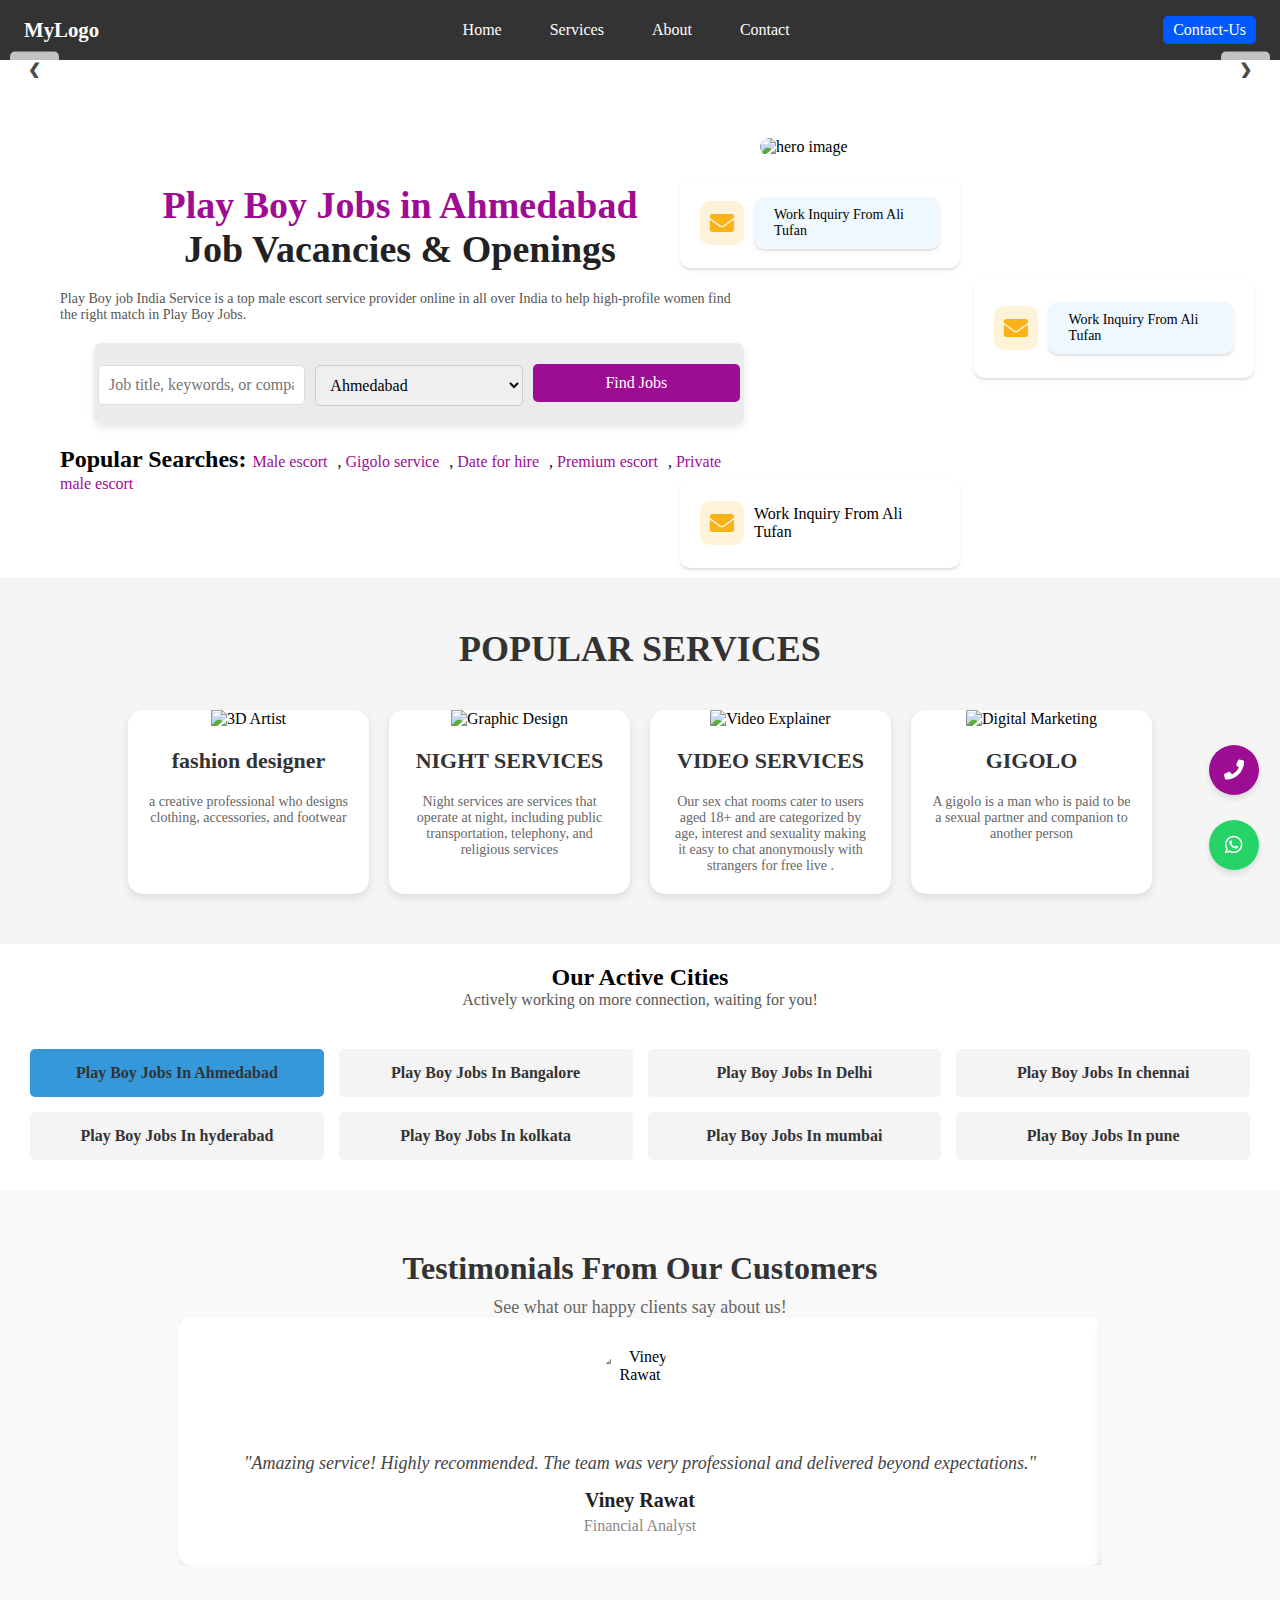
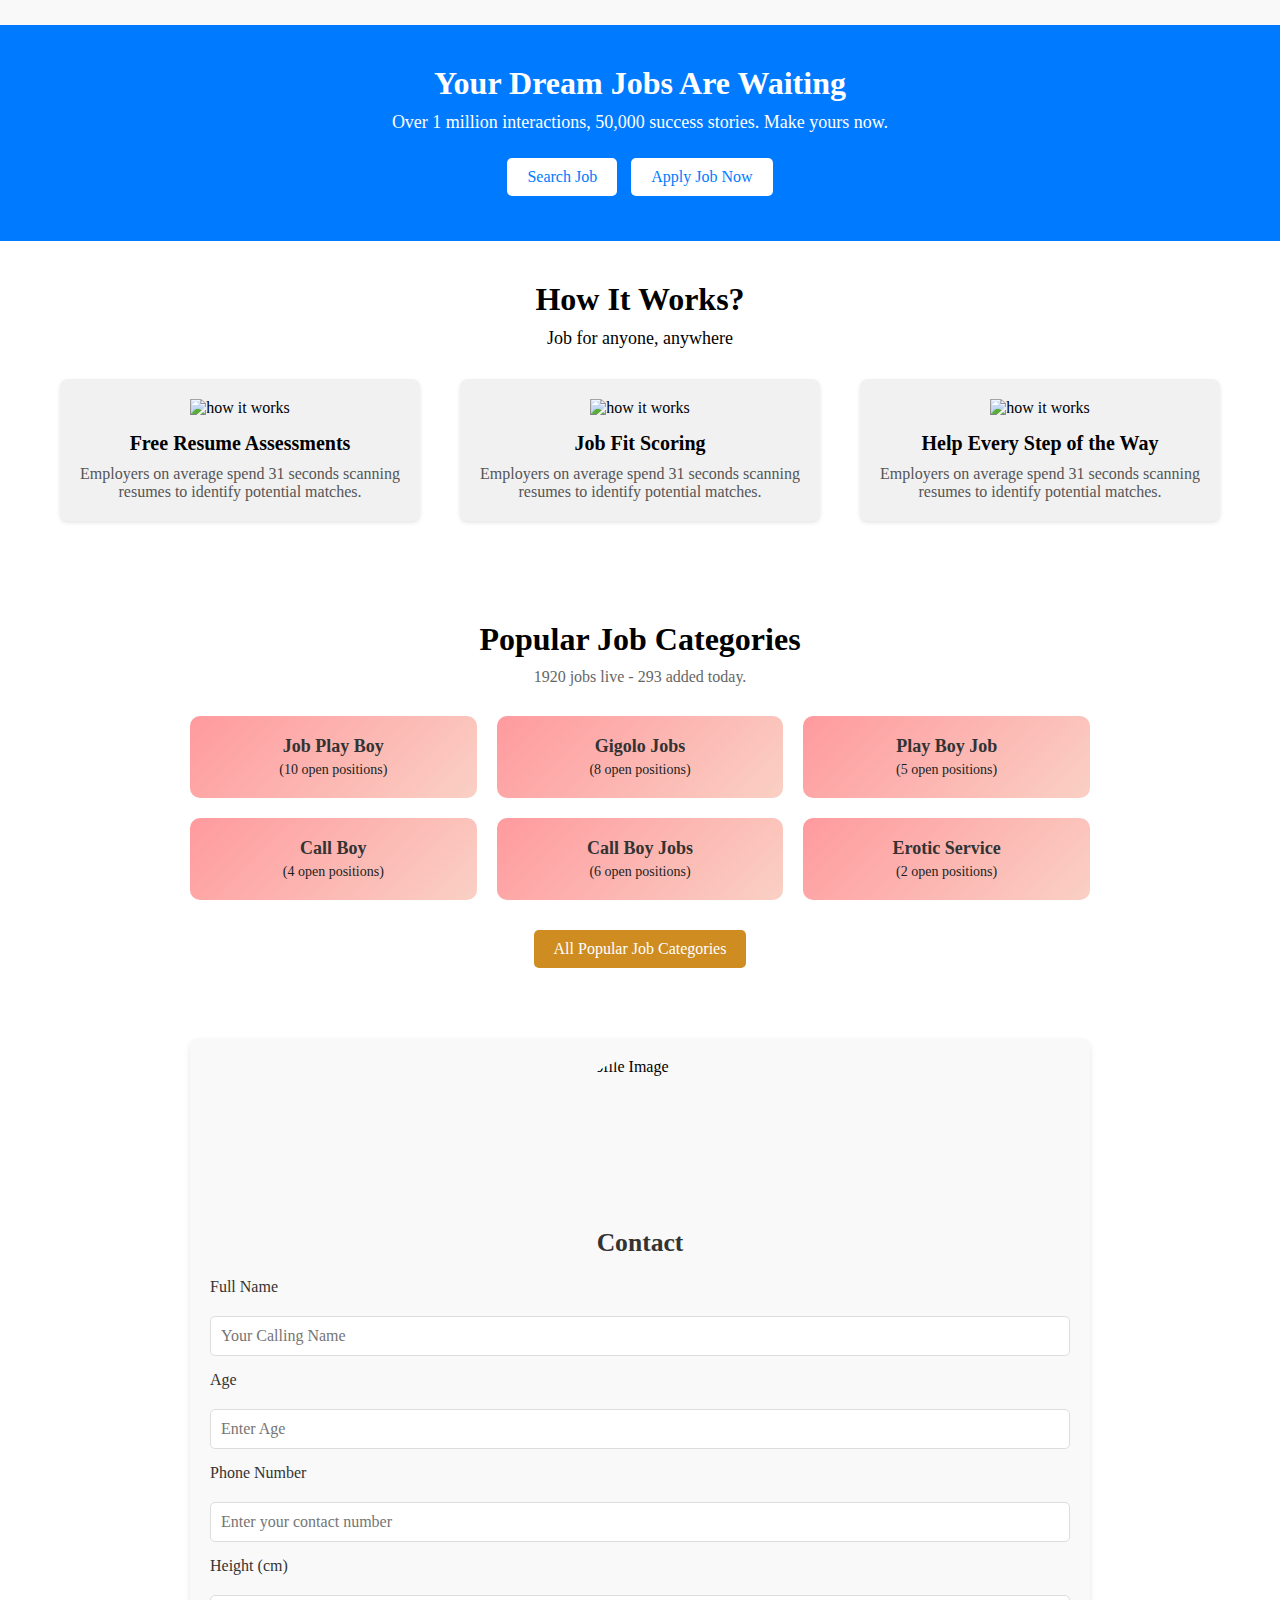
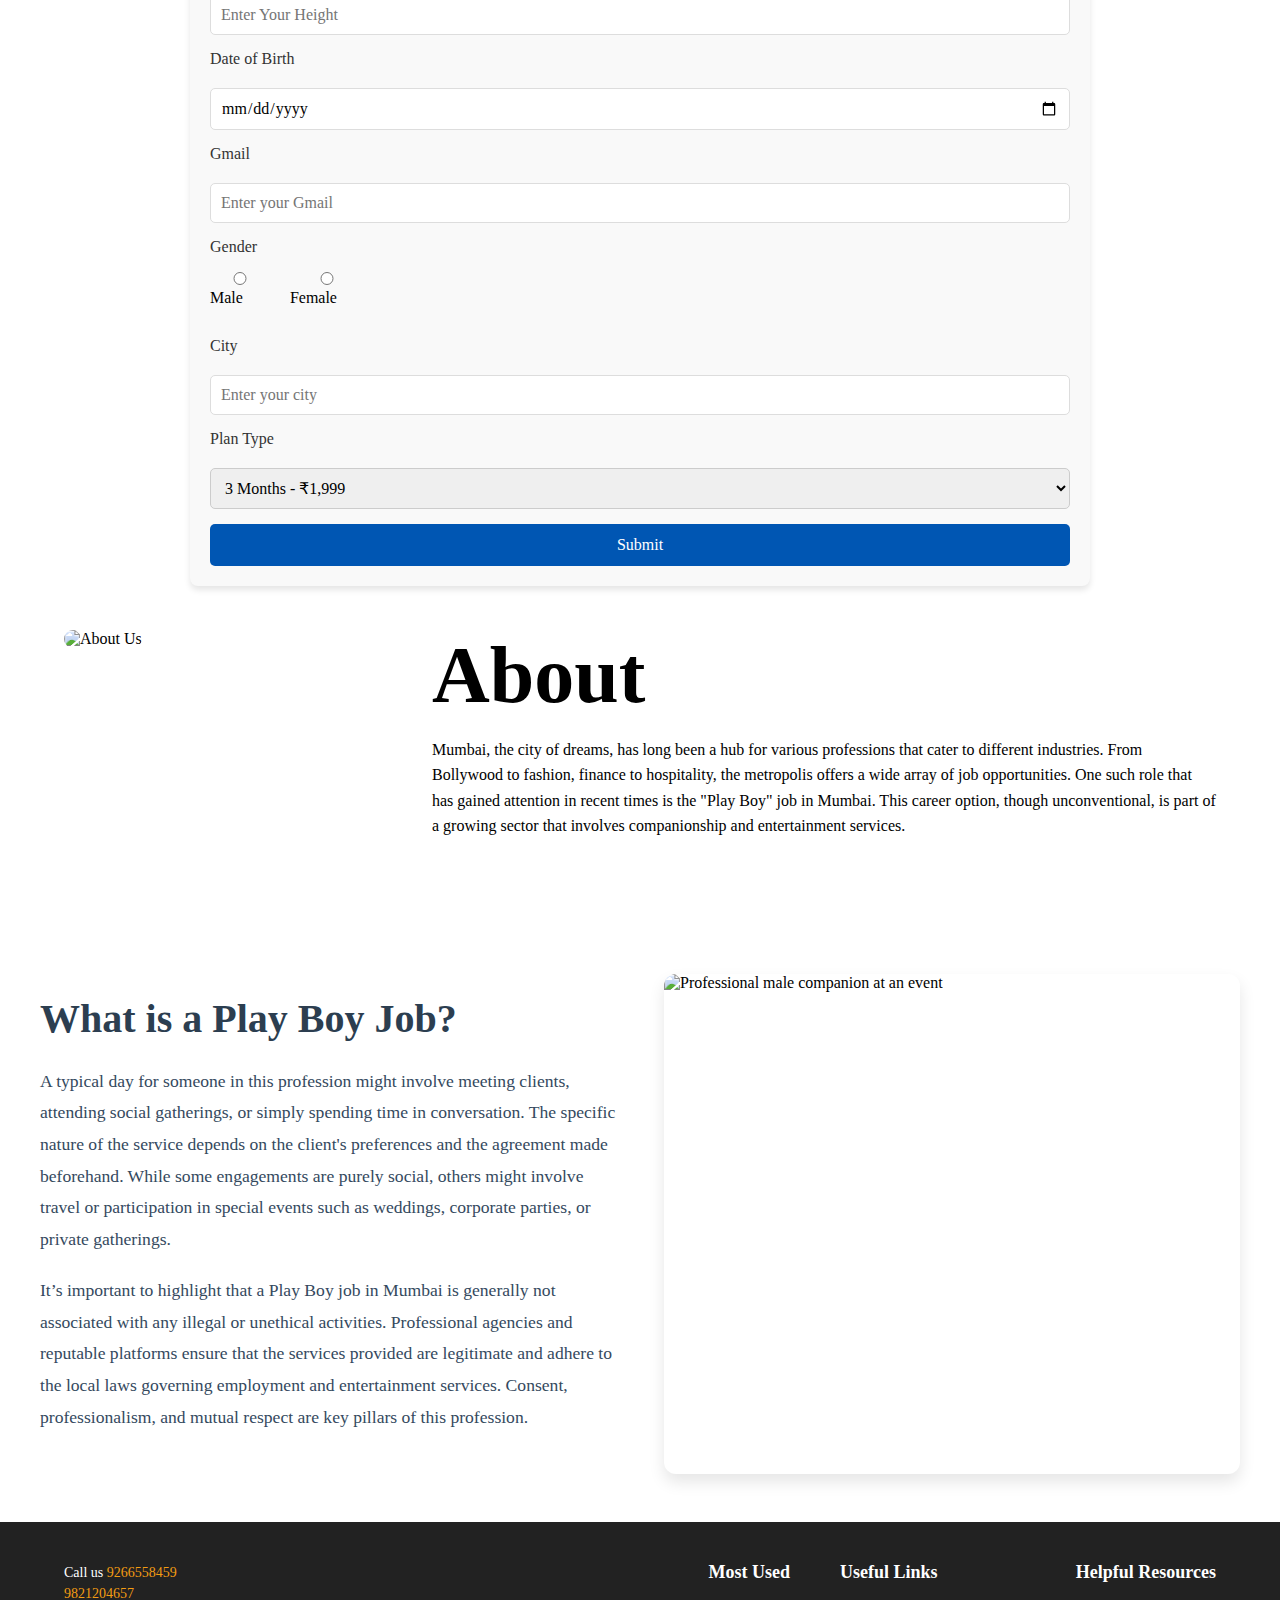
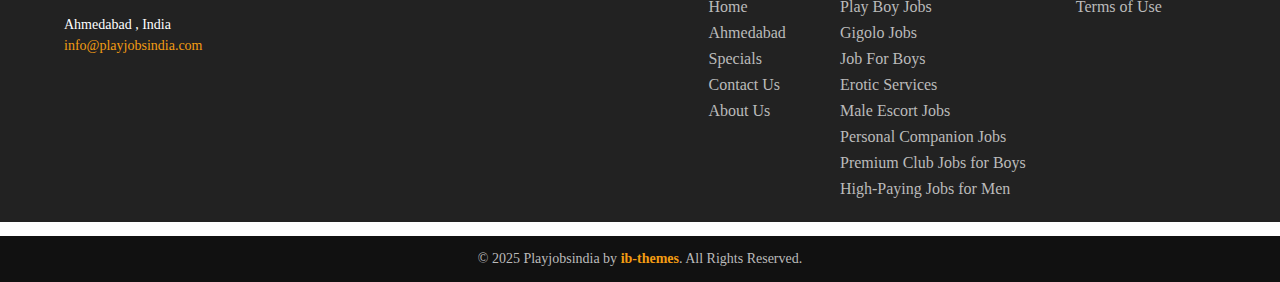
==== commit 7182dcba: "Update ahmedabad.html" ====
--- a/Cities/ahmedabad.html
+++ b/Cities/ahmedabad.html
@@ -577,12 +577,16 @@
                         </ul>
                     </div>
                     <div class="footer-column">
-                        <h4>Specials</h4>
+                        <h4>Useful Links</h4>
                         <ul>
                             <li><a href="#">Play Boy Jobs</a></li>
                             <li><a href="#">Gigolo Jobs</a></li>
                             <li><a href="#">Job For Boys</a></li>
                             <li><a href="#">Erotic Services</a></li>
+                            <li><a href="#">Male Escort Jobs</a></li>
+                            <li><a href="#">Personal Companion Jobs</a></li>
+                            <li><a href="#">Premium Club Jobs for Boys</a></li>
+                            <li><a href="#">High-Paying Jobs for Men</a></li>
                         </ul>
                     </div>
                     <div class="footer-column">
@@ -611,4 +615,4 @@
     <script src="../script.js"></script>
 </body>
 
-</html>+</html>
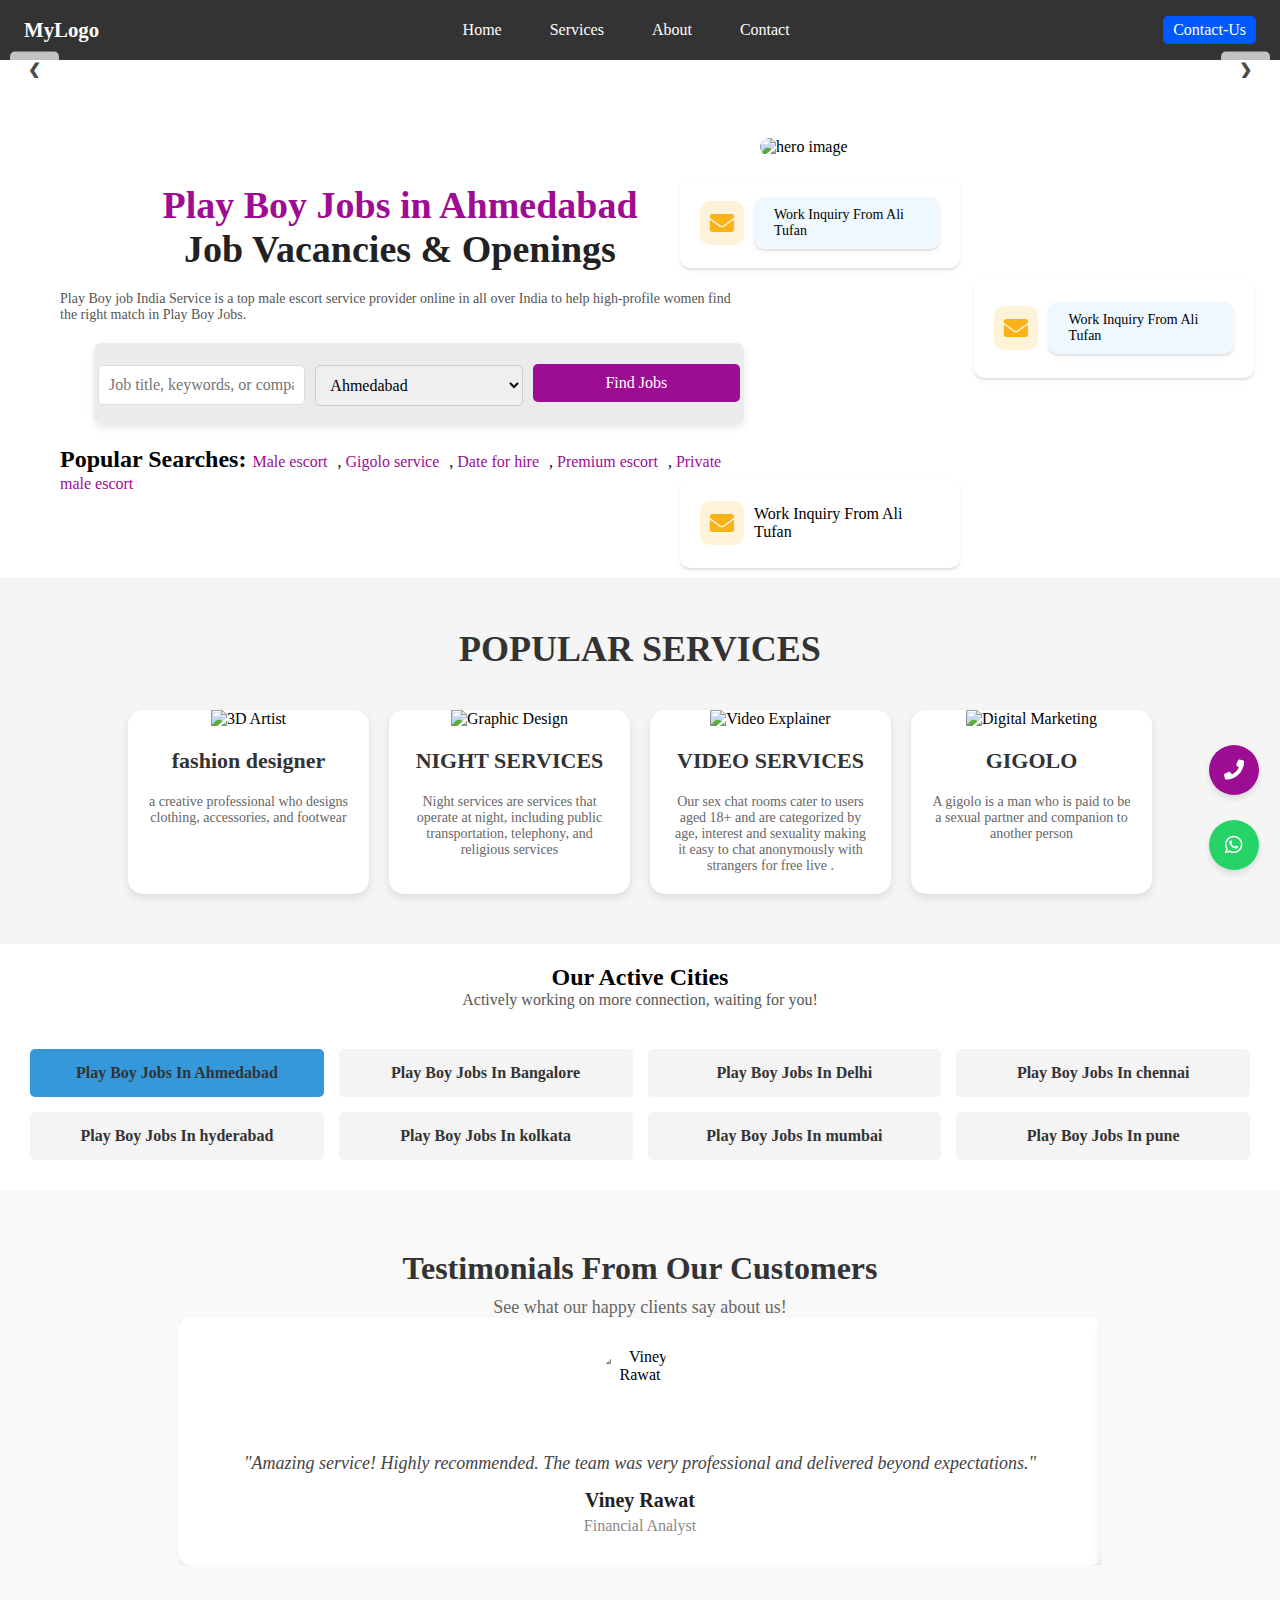
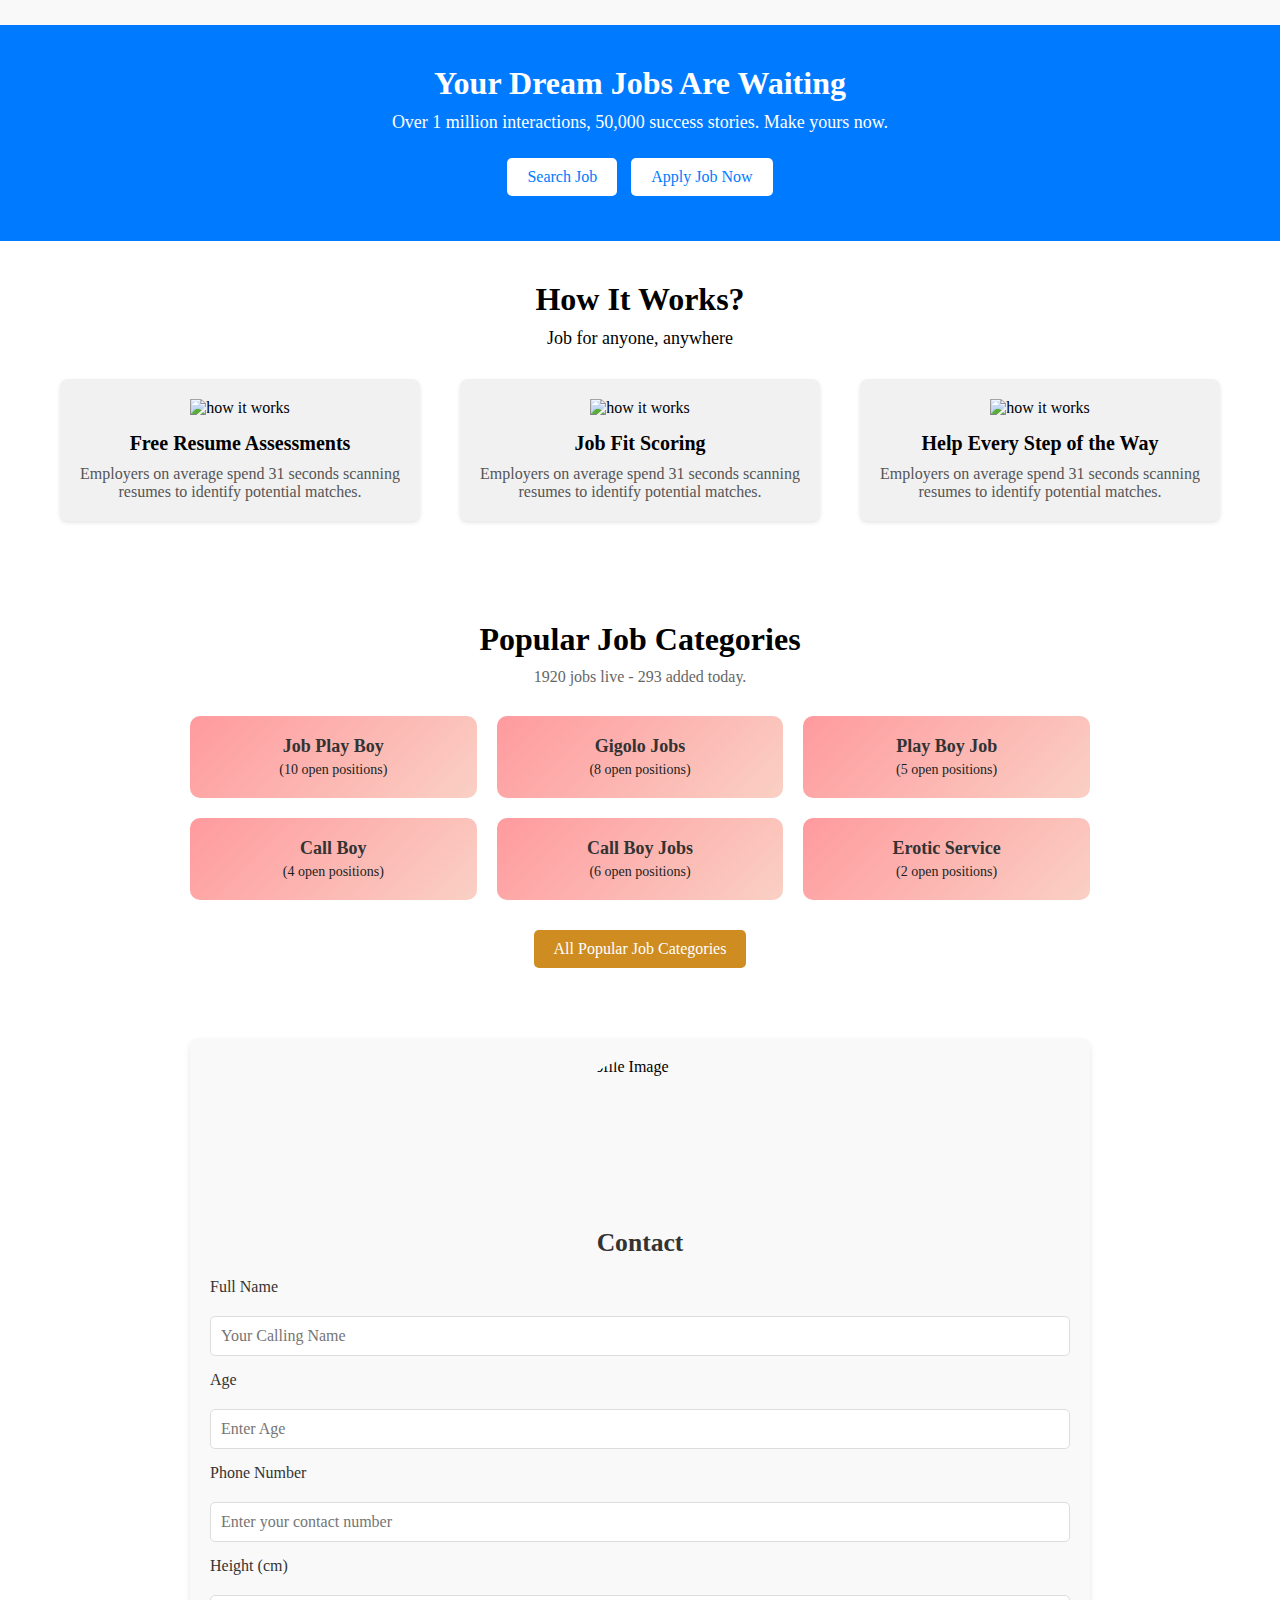
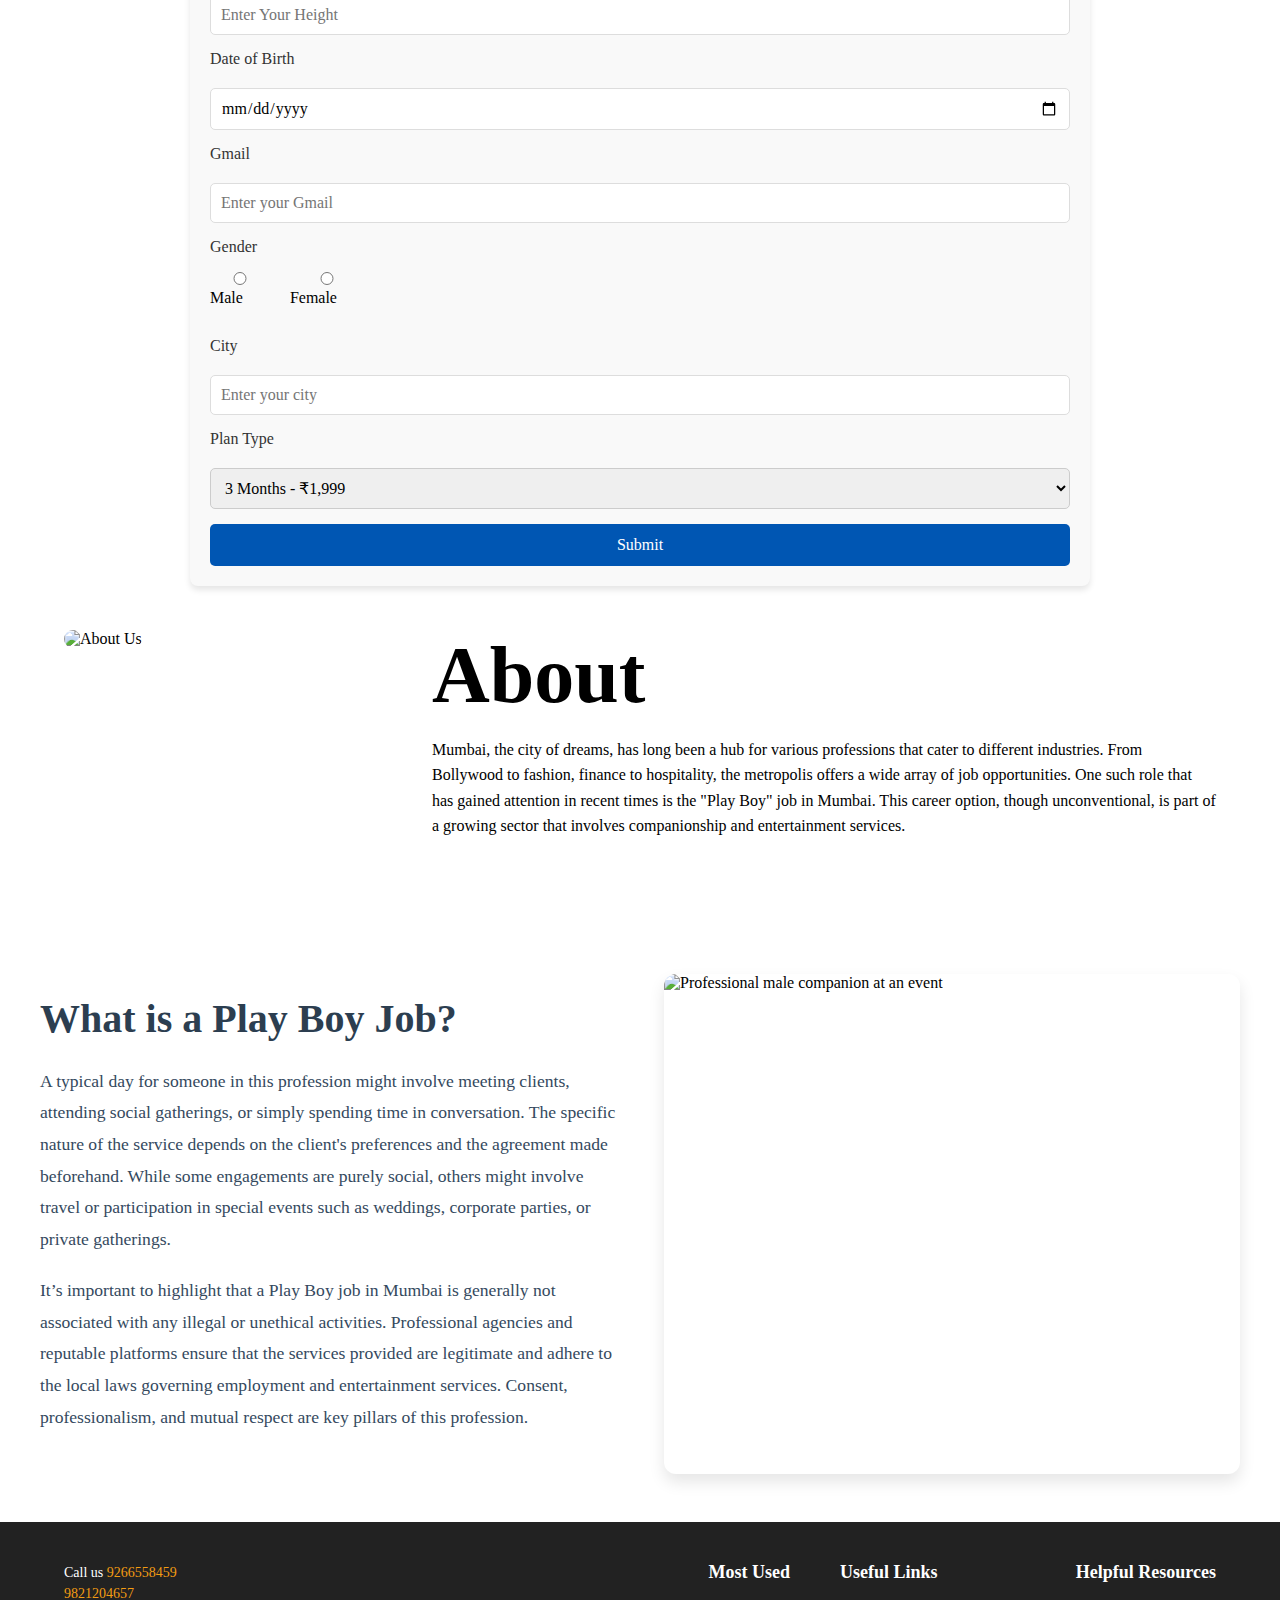
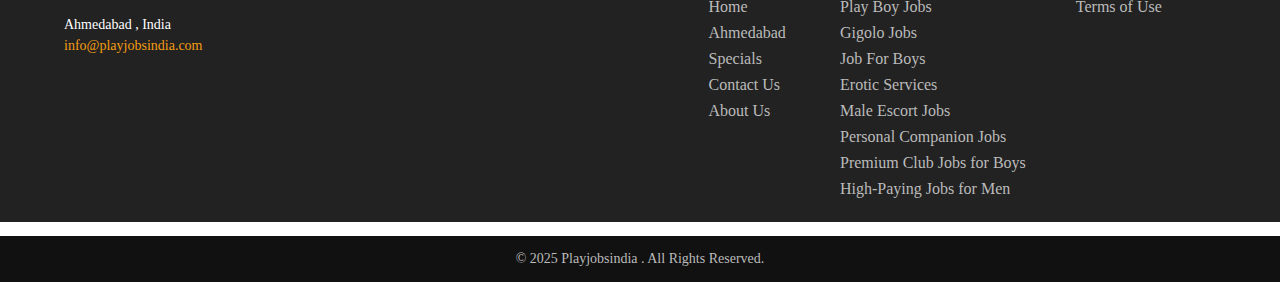
==== commit 959467a3: "Update ahmedabad.html" ====
--- a/Cities/ahmedabad.html
+++ b/Cities/ahmedabad.html
@@ -601,7 +601,7 @@
         <div class="footer-bottom">
             <div class="container">
                 <div class="footer-copyright">
-                    <p>© 2025 Playjobsindia by <a href="#">ib-themes</a>. All Rights Reserved.</p>
+                    <p>© 2025 Playjobsindia . All Rights Reserved.</p>
                 </div>
             </div>
         </div>
